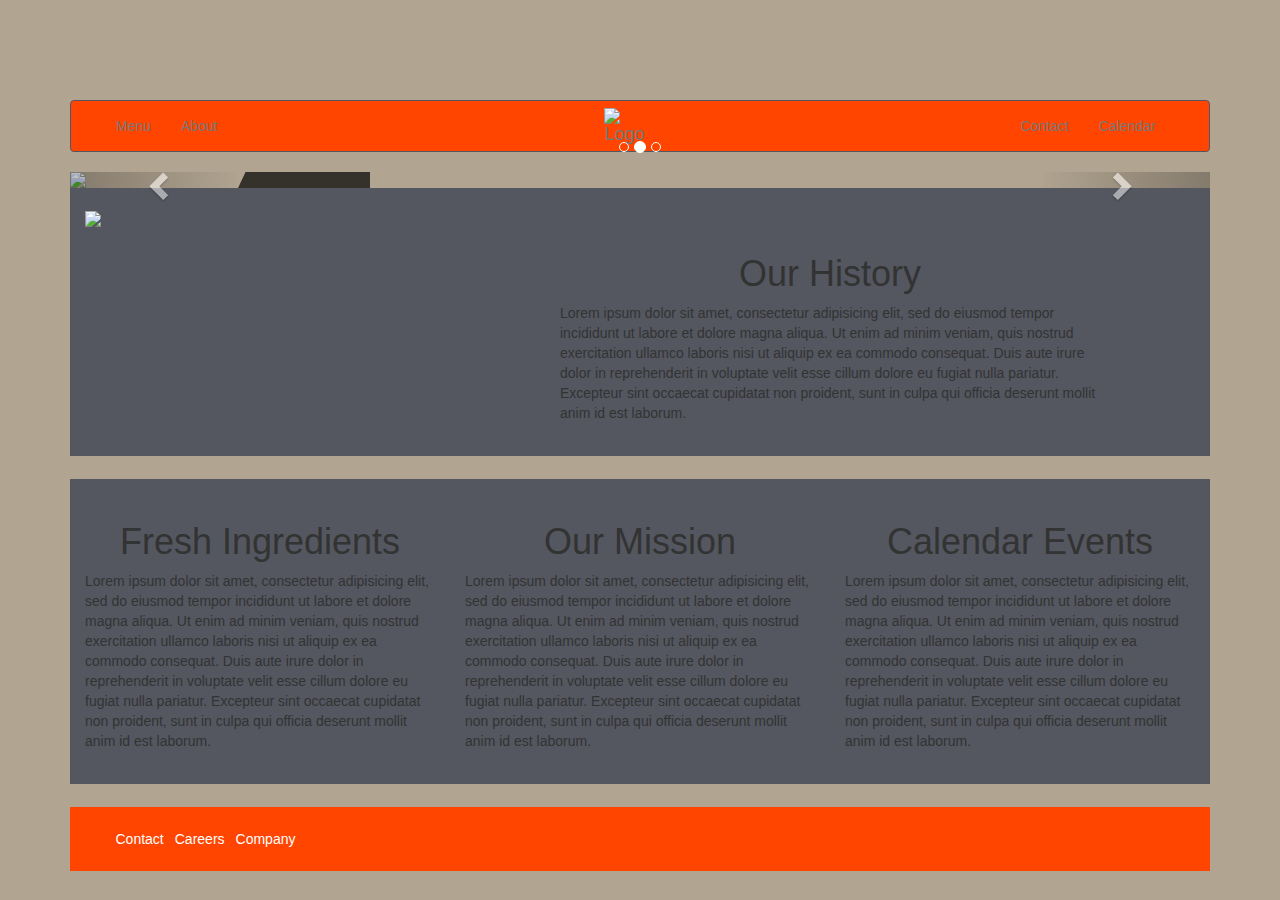
==== index.html @ cf576444 "Add basic carousel" ====
<!DOCTYPE html>
<html lang="en">

<head>
	<title>Free Tail Taco | Mixin Tacos and Tech</title>
	<meta charset="utf-8">
	<link rel="stylesheet" href="css/reset.css" />
	<meta name="viewport" content="width=device-width, initial-scale=1">
	<link rel="stylesheet" href="http://maxcdn.bootstrapcdn.com/bootstrap/3.3.4/css/bootstrap.min.css">
	<script src="https://ajax.googleapis.com/ajax/libs/jquery/1.11.3/jquery.min.js"></script>
	<script src="http://maxcdn.bootstrapcdn.com/bootstrap/3.3.4/js/bootstrap.min.js"></script>
	<link rel="stylesheet" href="css/style.css" />
</head>

<body>


	<div class="container">
		<nav class="navbar navbar-default">
			<div class="container">
				<div class="navbar-header">
					<button type="button" class="navbar-toggle collapsed" data-toggle="collapse" data-target="#navbar9">
          <span class="sr-only">Toggle navigation</span>
          <span class="icon-bar"></span>
          <span class="icon-bar"></span>
          <span class="icon-bar"></span>
        </button>
				</div>

				<div class="brand-centered">
					<a class="navbar-brand" href="#"><img class="img-responsive" src="images/logo.png" alt="Logo"></a>
				</div>

				<div id="navbar9" class="navbar-collapse collapse">
					<ul class="nav navbar-nav navbar-left">
						<li><a href="#">Menu</a></li>
						<li><a href="#">About</a></li>
					</ul>
					<ul class="nav navbar-nav navbar-right">
						<li><a href="#">Contact</a></li>
						<li><a href="#">Calendar</a></li>
					</ul>
				</div>
				<!--/.nav-collapse -->
			</div>
			<!--/.container-fluid -->
		</nav>
  </div>
  <div class="container">
	<div class="row">
		<div class="col-md-12">
			<div class="carousel slide" id="carousel-266848">
				<ol class="carousel-indicators">
					<li data-slide-to="0" data-target="#carousel-266848">
					</li>
					<li data-slide-to="1" data-target="#carousel-266848" class="active">
					</li>
					<li data-slide-to="2" data-target="#carousel-266848">
					</li>
				</ol>
				<div class="carousel-inner">
					<div class="item">
<img src="http://placehold.it/1170x300">
						<div class="carousel-caption">
							<h4>
								First Thumbnail label
							</h4>
							<p>
								Cras justo odio, dapibus ac facilisis in, egestas eget quam. Donec id elit non mi porta gravida at eget metus. Nullam id dolor id nibh ultricies vehicula ut id elit.
							</p>
						</div>
					</div>
					<div class="item active">
<img src="http://placehold.it/1170x500">
						<div class="carousel-caption-override">
							<h4>
								Second Thumbnail label
							</h4>
							<p>
								Cras justo odio, dapibus ac facilisis in, egestas eget quam. Donec id elit non mi porta gravida at eget metus. Nullam id dolor id nibh ultricies vehicula ut id elit.
							</p>


						</div>
					</div>
					<div class="item">
						<img alt="Carousel Bootstrap Third" src="http://lorempixel.com/output/sports-q-c-1600-500-3.jpg" />
						<div class="carousel-caption">
							<h4>


								Third Thumbnail label
							</h4>
							<p>
								Cras justo odio, dapibus ac facilisis in, egestas eget quam. Donec id elit non mi porta gravida at eget metus. Nullam id dolor id nibh ultricies vehicula ut id elit.
							</p>
						</div>
					</div>
				</div> <a class="left carousel-control" href="#carousel-266848" data-slide="prev"><span class="glyphicon glyphicon-chevron-left"></span></a> <a class="right carousel-control" href="#carousel-266848" data-slide="next"><span class="glyphicon glyphicon-chevron-right"></span></a>
			</div>
		</div>
	</div>
</div>





<!--BEGIN BODY OF INDEX PAGE-->
  <div class="container">
    <div class="droneInfo col-md-12">
			<div class="col-md-5">
				<img class="tacocopter img-responsive" src="images/tacocopter.png" />
			</div>
			<div class="history col-md-6">
				<h1>Our History</h1>
				<p>
					Lorem ipsum dolor sit amet, consectetur adipisicing elit, sed do
          eiusmod tempor incididunt ut labore et dolore magna aliqua. Ut enim
          ad minim veniam, quis nostrud exercitation ullamco laboris nisi ut
           aliquip ex ea commodo consequat. Duis aute irure dolor
					in reprehenderit in voluptate velit esse cillum dolore eu fugiat nulla
          pariatur. Excepteur sint occaecat cupidatat non proident, sunt in culpa
          qui officia deserunt mollit anim id est laborum.
				</p>
			</div>
		</div>
  </div>


		<div class="container">
			<div class="rowThree col-md-12">
				<div class="col-md-4">
          <h1>Fresh Ingredients</h1>
          <p>
            Lorem ipsum dolor sit amet, consectetur adipisicing elit, sed do
            eiusmod tempor incididunt ut labore et dolore magna aliqua. Ut enim
            ad minim veniam, quis nostrud exercitation ullamco laboris nisi ut
             aliquip ex ea commodo consequat. Duis aute irure dolor
  					in reprehenderit in voluptate velit esse cillum dolore eu fugiat nulla
            pariatur. Excepteur sint occaecat cupidatat non proident, sunt in culpa
            qui officia deserunt mollit anim id est laborum.
          </p>
				</div>
				<div class="col-md-4">
          <h1>Our Mission</h1>
          <p>
            Lorem ipsum dolor sit amet, consectetur adipisicing elit, sed do
            eiusmod tempor incididunt ut labore et dolore magna aliqua. Ut enim
            ad minim veniam, quis nostrud exercitation ullamco laboris nisi ut
             aliquip ex ea commodo consequat. Duis aute irure dolor
  					in reprehenderit in voluptate velit esse cillum dolore eu fugiat nulla
            pariatur. Excepteur sint occaecat cupidatat non proident, sunt in culpa
            qui officia deserunt mollit anim id est laborum.
          </p>
				</div>
				<div class="col-md-4">
          <h1>Calendar Events</h1>
          <p>
            Lorem ipsum dolor sit amet, consectetur adipisicing elit, sed do
            eiusmod tempor incididunt ut labore et dolore magna aliqua. Ut enim
            ad minim veniam, quis nostrud exercitation ullamco laboris nisi ut
             aliquip ex ea commodo consequat. Duis aute irure dolor
  					in reprehenderit in voluptate velit esse cillum dolore eu fugiat nulla
            pariatur. Excepteur sint occaecat cupidatat non proident, sunt in culpa
            qui officia deserunt mollit anim id est laborum.
          </p>
				</div>
			</div>
		</div>
  <div class="container">
    <footer>
      <ul>
        <a href="#">
          <li>
            Contact
          </li>
        </a>
        <a href="#">
          <li>
            Careers
          </li>
        </a>
        <a href="#">
          <li>
            Company
          </li>
        </a>

      </ul>
    </footer>
  </div>



</body>

</html>
---- css/style.css ----
body{
  background-color: #B1A491;
}
div.container-fluid{
  padding: 0;
}
img.img-responsive{
  max-width: 75%;
  box-shadow: 4px 4px 6px solid #000;
}

a{
  color: #fff;
}
.brand-centered {
  display: flex;
  justify-content: center;
  position: absolute;
  width: 100%;
  left: 0;
  top: 0;
  z-index: 100;
}
.navbar.navbar-default{
  margin-top: 100px;
  background-color: #FF4500;
  border: 1px solid #545760;

}
.brand-centered .navbar-brand {
  display: flex;
  align-items: center;
}

.navbar-toggle {
    z-index: 1;
}

/* CSS Transform Align Navbar Brand Text ... This could also be achieved with table / table-cells */
.navbar-alignit .navbar-header {
	  -webkit-transform-style: preserve-3d;
  -moz-transform-style: preserve-3d;
  transform-style: preserve-3d;
  height: 50px;
}
.navbar-alignit .navbar-brand {
	top: 50%;
	display: block;
	position: relative;
	height: auto;
	transform: translate(0,-50%);
	margin-right: 15px;
  margin-left: 15px;
}
.nav.navbar-nav.navbar-right{
  padding-right: 5%;
}

.navbar-nav > li > .dropdown-menu {
	z-index: 9999;
}

/*CAROUSEL*/
  .carousel-caption-override {position:absolute;
  top:0;
  right:0;
  width:500px;
  height:500px;
  background:url('https://www.hookerandcompany.com/files/ColoredMandala.svg');
  padding:30px;
  z-index:10;
  background-size:700px;padding-left:75px;padding-top:250px}

  .carousel-inner > .item > img:after{
    content:"";
    position:absolute;
    width:300px;
    height:300px;
    top:0;
    left:0;
    z-index:1;
    background-image:
    linear-gradient(-65deg, rgba(0,0,0,.7) 60%, rgba(0,0,0,0) 60.2%);
}
/*BEGIN BODY*/
.droneInfo{
  width: 100%;
  background-color: #545760;
  padding: 2% 0;
  z-index: -1;


}
.history{
  text-align: center;
  margin-top: 2%;

}
.history > p{
  text-align: left;

}
img.tacocopter.img-responsive{
  min-width: 100%;
  min-height: 100%;
}

.rowThree{
  margin-top: 2%;
  width: 100%;
  background-color: #545760;
  padding: 2% 0;
  z-index: -1;
}
.rowThree h1{
  text-align: center;
}
footer{
  margin-top: 2%;
  width: 100%;
  background-color: #FF4500;


}
footer ul{
  list-style-type: none;
  display: flex;
  align-items: center;
}
footer ul a{
  box-sizing: border-box;
  padding: 2% .5%;

}
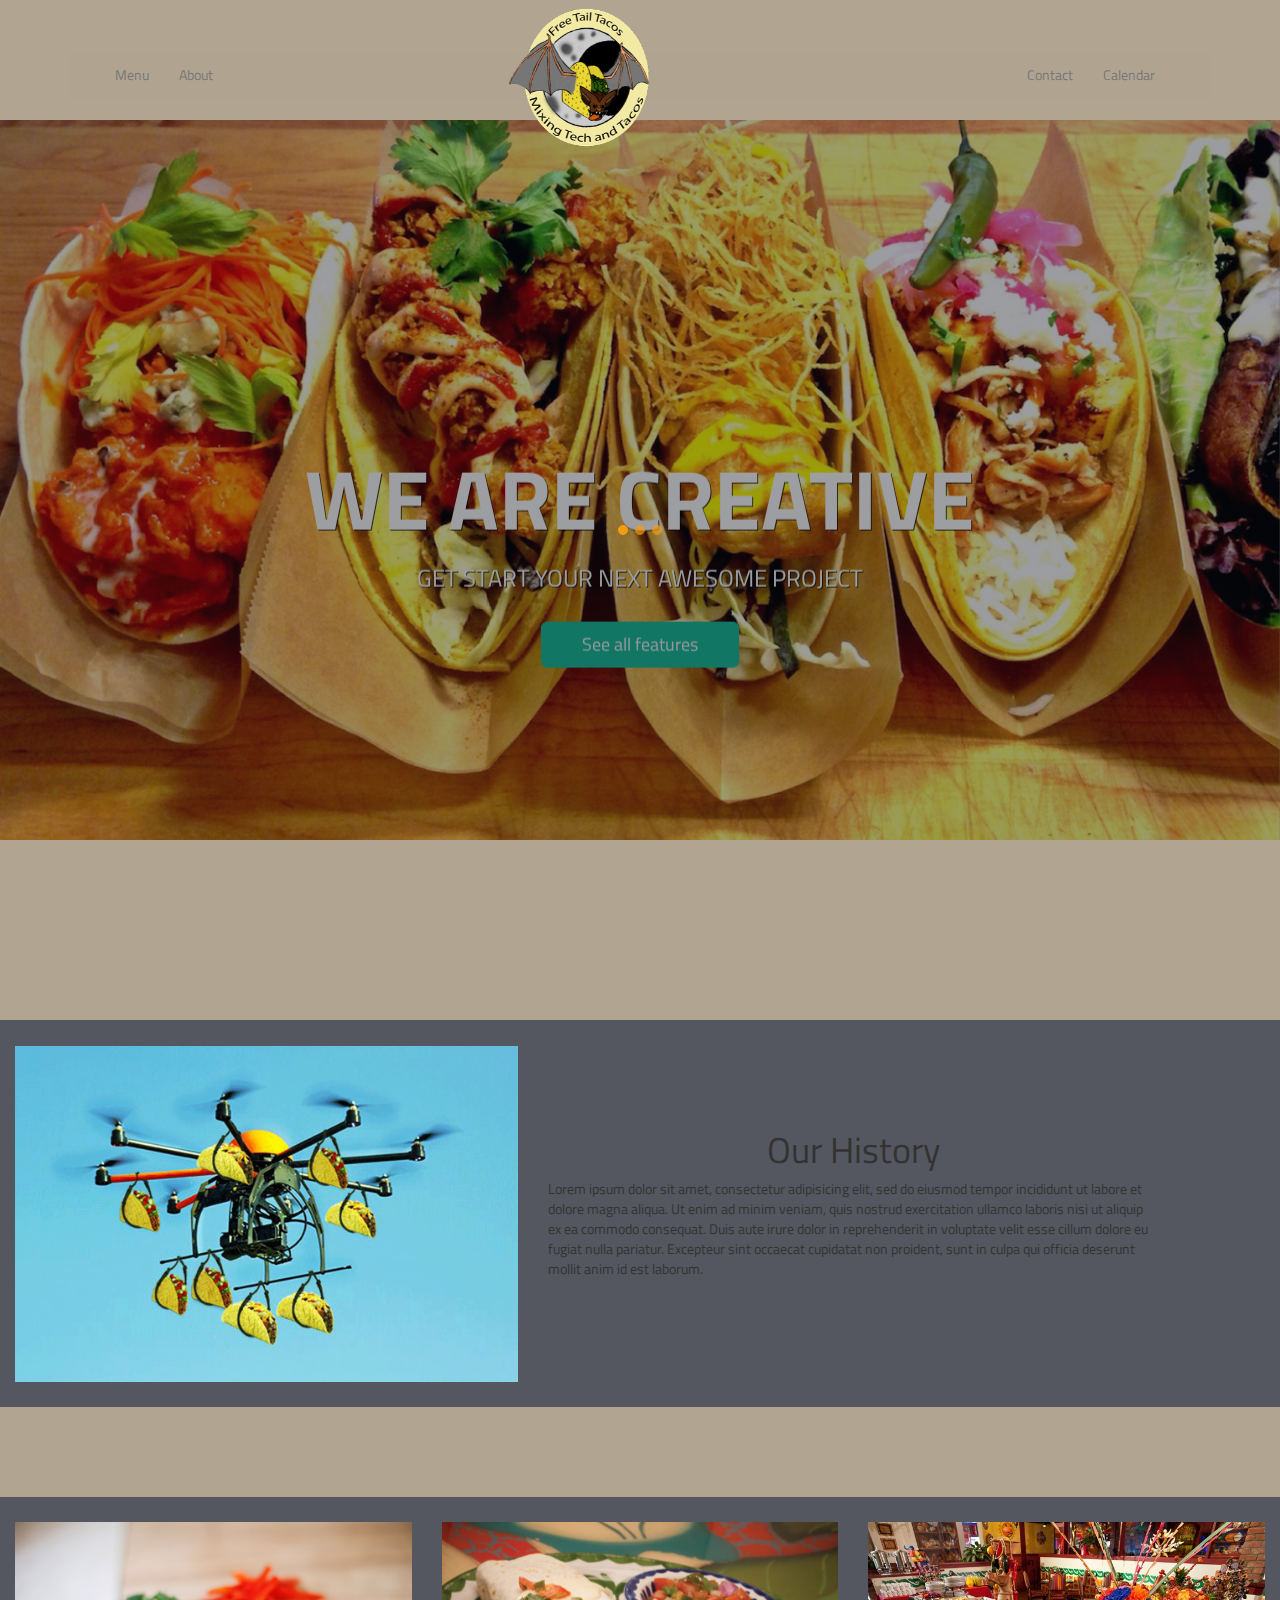
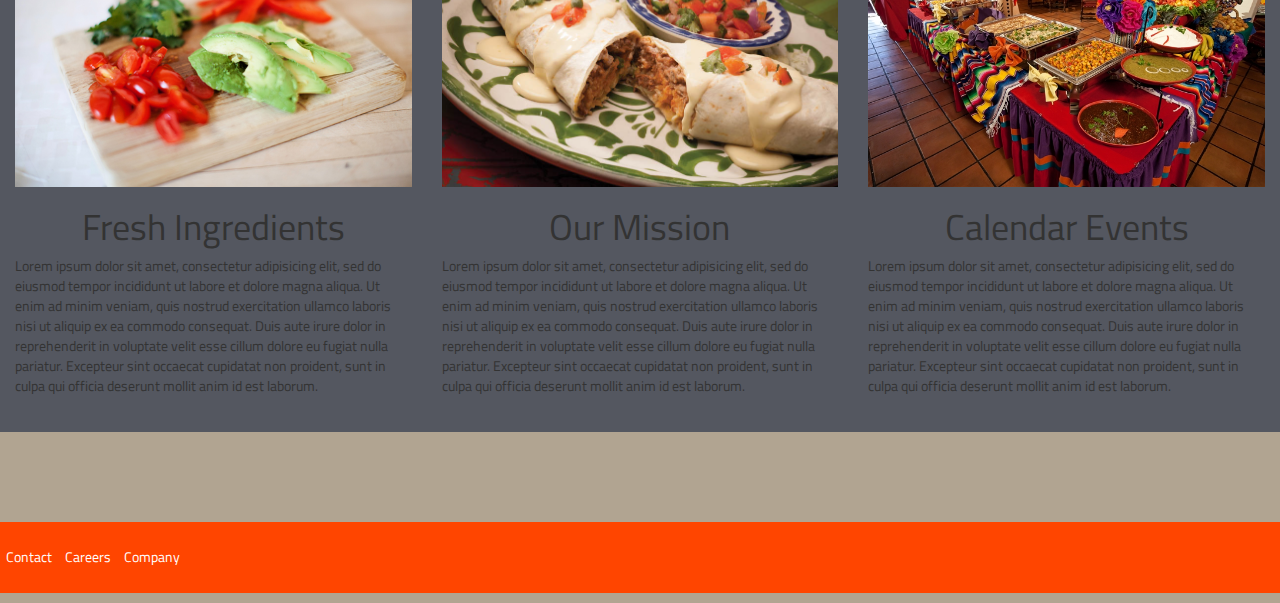
==== commit f74b1225: "Merge 9ab801d199252f81a9f381711a1b50c55bb845e4 into 8957c7c0fa856bc3b9112ecc3c4bc3321361092d" ====
--- a/index.html
+++ b/index.html
@@ -10,12 +10,14 @@
 	<script src="https://ajax.googleapis.com/ajax/libs/jquery/1.11.3/jquery.min.js"></script>
 	<script src="http://maxcdn.bootstrapcdn.com/bootstrap/3.3.4/js/bootstrap.min.js"></script>
 	<link rel="stylesheet" href="css/style.css" />
+  <link href="https://fonts.googleapis.com/css?family=Titillium+Web" rel="stylesheet">
+
 </head>
 
 <body>
+<!-- NAVBAR -->
+	<div class="container">
 
-
-	<div class="container">
 		<nav class="navbar navbar-default">
 			<div class="container">
 				<div class="navbar-header">
@@ -26,10 +28,9 @@
           <span class="icon-bar"></span>
         </button>
 				</div>
-
-				<div class="brand-centered">
-					<a class="navbar-brand" href="#"><img class="img-responsive" src="images/logo.png" alt="Logo"></a>
-				</div>
+        <div class="brand-centered">
+          <a class="navbar-brand" href="#"><img class="logo img-responsive" src="images/logo.png" alt="Logo"></a>
+        </div>
 
 				<div id="navbar9" class="navbar-collapse collapse">
 					<ul class="nav navbar-nav navbar-left">
@@ -46,129 +47,128 @@
 			<!--/.container-fluid -->
 		</nav>
   </div>
-  <div class="container">
-	<div class="row">
-		<div class="col-md-12">
-			<div class="carousel slide" id="carousel-266848">
-				<ol class="carousel-indicators">
-					<li data-slide-to="0" data-target="#carousel-266848">
-					</li>
-					<li data-slide-to="1" data-target="#carousel-266848" class="active">
-					</li>
-					<li data-slide-to="2" data-target="#carousel-266848">
-					</li>
-				</ol>
-				<div class="carousel-inner">
-					<div class="item">
-<img src="http://placehold.it/1170x300">
-						<div class="carousel-caption">
-							<h4>
-								First Thumbnail label
-							</h4>
-							<p>
-								Cras justo odio, dapibus ac facilisis in, egestas eget quam. Donec id elit non mi porta gravida at eget metus. Nullam id dolor id nibh ultricies vehicula ut id elit.
-							</p>
-						</div>
-					</div>
-					<div class="item active">
-<img src="http://placehold.it/1170x500">
-						<div class="carousel-caption-override">
-							<h4>
-								Second Thumbnail label
-							</h4>
-							<p>
-								Cras justo odio, dapibus ac facilisis in, egestas eget quam. Donec id elit non mi porta gravida at eget metus. Nullam id dolor id nibh ultricies vehicula ut id elit.
-							</p>
-
-
-						</div>
-					</div>
-					<div class="item">
-						<img alt="Carousel Bootstrap Third" src="http://lorempixel.com/output/sports-q-c-1600-500-3.jpg" />
-						<div class="carousel-caption">
-							<h4>
-
-
-								Third Thumbnail label
-							</h4>
-							<p>
-								Cras justo odio, dapibus ac facilisis in, egestas eget quam. Donec id elit non mi porta gravida at eget metus. Nullam id dolor id nibh ultricies vehicula ut id elit.
-							</p>
-						</div>
-					</div>
-				</div> <a class="left carousel-control" href="#carousel-266848" data-slide="prev"><span class="glyphicon glyphicon-chevron-left"></span></a> <a class="right carousel-control" href="#carousel-266848" data-slide="next"><span class="glyphicon glyphicon-chevron-right"></span></a>
-			</div>
-		</div>
-	</div>
-</div>
 
 
 
 
 
 <!--BEGIN BODY OF INDEX PAGE-->
-  <div class="container">
-    <div class="droneInfo col-md-12">
-			<div class="col-md-5">
-				<img class="tacocopter img-responsive" src="images/tacocopter.png" />
-			</div>
-			<div class="history col-md-6">
-				<h1>Our History</h1>
-				<p>
-					Lorem ipsum dolor sit amet, consectetur adipisicing elit, sed do
+
+
+  <!--Carousel-->
+  <div class="carousel fade-carousel slide" data-ride="carousel" data-interval="4000" id="bs-carousel">
+  <!-- Overlay -->
+  <div class="overlay"></div>
+
+  <!-- Indicators -->
+  <ol class="carousel-indicators">
+    <li data-target="#bs-carousel" data-slide-to="0" class="active"></li>
+    <li data-target="#bs-carousel" data-slide-to="1"></li>
+    <li data-target="#bs-carousel" data-slide-to="2"></li>
+  </ol>
+
+  <!-- Wrapper for slides -->
+  <div class="carousel-inner">
+    <div class="item slides active">
+      <div class="slide-1"></div>
+      <div class="hero">
+        <hgroup>
+            <h1>We are creative</h1>
+            <h3>Get start your next awesome project</h3>
+        </hgroup>
+        <button class="btn btn-hero btn-lg" role="button">See all features</button>
+      </div>
+    </div>
+    <div class="item slides">
+      <div class="slide-2"></div>
+      <div class="hero">
+        <hgroup>
+            <h1>We are smart</h1>
+            <h3>Get start your next awesome project</h3>
+        </hgroup>
+        <button class="btn btn-hero btn-lg" role="button">See all features</button>
+      </div>
+    </div>
+    <div class="item slides">
+      <div class="slide-3"></div>
+      <div class="hero">
+        <hgroup>
+            <h1>We are amazing</h1>
+            <h3>Get start your next awesome project</h3>
+        </hgroup>
+        <button class="btn btn-hero btn-lg" role="button">See all features</button>
+      </div>
+    </div>
+  </div>
+</div>
+
+<div class="container-fluid">
+  <div class="droneInfo col-md-12">
+    <div class="col-md-5">
+      <img class="tacocopter img-responsive" src="images/tacocopter.png" />
+    </div>
+    <div class="history col-md-6">
+      <h1>Our History</h1>
+      <p>
+        Lorem ipsum dolor sit amet, consectetur adipisicing elit, sed do
+        eiusmod tempor incididunt ut labore et dolore magna aliqua. Ut enim
+        ad minim veniam, quis nostrud exercitation ullamco laboris nisi ut
+         aliquip ex ea commodo consequat. Duis aute irure dolor
+        in reprehenderit in voluptate velit esse cillum dolore eu fugiat nulla
+        pariatur. Excepteur sint occaecat cupidatat non proident, sunt in culpa
+        qui officia deserunt mollit anim id est laborum.
+      </p>
+    </div>
+  </div>
+</div>
+
+
+	<div class="container-fluid">
+		<div class="rowThree col-md-12">
+			<div class="col-md-4">
+        <img class="img-responsive" src="images/fresh.jpg" />
+        <h1>Fresh Ingredients</h1>
+        <p>
+          Lorem ipsum dolor sit amet, consectetur adipisicing elit, sed do
           eiusmod tempor incididunt ut labore et dolore magna aliqua. Ut enim
           ad minim veniam, quis nostrud exercitation ullamco laboris nisi ut
            aliquip ex ea commodo consequat. Duis aute irure dolor
 					in reprehenderit in voluptate velit esse cillum dolore eu fugiat nulla
           pariatur. Excepteur sint occaecat cupidatat non proident, sunt in culpa
           qui officia deserunt mollit anim id est laborum.
-				</p>
+        </p>
+			</div>
+			<div class="col-md-4">
+        <img class="img-responsive" src="images/mission.jpg" />
+
+        <h1>Our Mission</h1>
+        <p>
+          Lorem ipsum dolor sit amet, consectetur adipisicing elit, sed do
+          eiusmod tempor incididunt ut labore et dolore magna aliqua. Ut enim
+          ad minim veniam, quis nostrud exercitation ullamco laboris nisi ut
+           aliquip ex ea commodo consequat. Duis aute irure dolor
+					in reprehenderit in voluptate velit esse cillum dolore eu fugiat nulla
+          pariatur. Excepteur sint occaecat cupidatat non proident, sunt in culpa
+          qui officia deserunt mollit anim id est laborum.
+        </p>
+			</div>
+			<div class="col-md-4">
+        <img class="img-responsive" src="images/events.jpg" />
+
+        <h1>Calendar Events</h1>
+        <p>
+          Lorem ipsum dolor sit amet, consectetur adipisicing elit, sed do
+          eiusmod tempor incididunt ut labore et dolore magna aliqua. Ut enim
+          ad minim veniam, quis nostrud exercitation ullamco laboris nisi ut
+           aliquip ex ea commodo consequat. Duis aute irure dolor
+					in reprehenderit in voluptate velit esse cillum dolore eu fugiat nulla
+          pariatur. Excepteur sint occaecat cupidatat non proident, sunt in culpa
+          qui officia deserunt mollit anim id est laborum.
+        </p>
 			</div>
 		</div>
-  </div>
-
-
-		<div class="container">
-			<div class="rowThree col-md-12">
-				<div class="col-md-4">
-          <h1>Fresh Ingredients</h1>
-          <p>
-            Lorem ipsum dolor sit amet, consectetur adipisicing elit, sed do
-            eiusmod tempor incididunt ut labore et dolore magna aliqua. Ut enim
-            ad minim veniam, quis nostrud exercitation ullamco laboris nisi ut
-             aliquip ex ea commodo consequat. Duis aute irure dolor
-  					in reprehenderit in voluptate velit esse cillum dolore eu fugiat nulla
-            pariatur. Excepteur sint occaecat cupidatat non proident, sunt in culpa
-            qui officia deserunt mollit anim id est laborum.
-          </p>
-				</div>
-				<div class="col-md-4">
-          <h1>Our Mission</h1>
-          <p>
-            Lorem ipsum dolor sit amet, consectetur adipisicing elit, sed do
-            eiusmod tempor incididunt ut labore et dolore magna aliqua. Ut enim
-            ad minim veniam, quis nostrud exercitation ullamco laboris nisi ut
-             aliquip ex ea commodo consequat. Duis aute irure dolor
-  					in reprehenderit in voluptate velit esse cillum dolore eu fugiat nulla
-            pariatur. Excepteur sint occaecat cupidatat non proident, sunt in culpa
-            qui officia deserunt mollit anim id est laborum.
-          </p>
-				</div>
-				<div class="col-md-4">
-          <h1>Calendar Events</h1>
-          <p>
-            Lorem ipsum dolor sit amet, consectetur adipisicing elit, sed do
-            eiusmod tempor incididunt ut labore et dolore magna aliqua. Ut enim
-            ad minim veniam, quis nostrud exercitation ullamco laboris nisi ut
-             aliquip ex ea commodo consequat. Duis aute irure dolor
-  					in reprehenderit in voluptate velit esse cillum dolore eu fugiat nulla
-            pariatur. Excepteur sint occaecat cupidatat non proident, sunt in culpa
-            qui officia deserunt mollit anim id est laborum.
-          </p>
-				</div>
-			</div>
-		</div>
-  <div class="container">
+	</div>
+  <div class="container-fluid">
     <footer>
       <ul>
         <a href="#">
--- a/css/style.css
+++ b/css/style.css
@@ -1,17 +1,24 @@
+/*Global*/
 body{
-  background-color: #B1A491;
+  background-color: rgb(177, 164, 145);
+  font-family: 'Titillium Web', sans-serif;
+
 }
 div.container-fluid{
   padding: 0;
 }
-img.img-responsive{
-  max-width: 75%;
+img{
+  width: 100%;
+}
+img.logo.img-responsive{
+  max-width: 60%;
   box-shadow: 4px 4px 6px solid #000;
-}
-
+  z-index: 9999;
+}
 a{
   color: #fff;
 }
+/*NAVBAR*/
 .brand-centered {
   display: flex;
   justify-content: center;
@@ -19,14 +26,20 @@
   width: 100%;
   left: 0;
   top: 0;
-  z-index: 100;
 }
 .navbar.navbar-default{
-  margin-top: 100px;
-  background-color: #FF4500;
-  border: 1px solid #545760;
-
-}
+  margin-top: 50px;
+  background-color: rgba(177, 164, 145, .01);
+  border: none;
+
+}
+.nav.navbar-nav.navbar-right{
+  padding-right: 10%;
+}
+
+/*.nav.navbar-nav.navbar-left{
+  padding-left: 10%;
+}*/
 .brand-centered .navbar-brand {
   display: flex;
   align-items: center;
@@ -38,7 +51,7 @@
 
 /* CSS Transform Align Navbar Brand Text ... This could also be achieved with table / table-cells */
 .navbar-alignit .navbar-header {
-	  -webkit-transform-style: preserve-3d;
+	-webkit-transform-style: preserve-3d;
   -moz-transform-style: preserve-3d;
   transform-style: preserve-3d;
   height: 50px;
@@ -61,27 +74,113 @@
 }
 
 /*CAROUSEL*/
-  .carousel-caption-override {position:absolute;
-  top:0;
-  right:0;
-  width:500px;
-  height:500px;
-  background:url('https://www.hookerandcompany.com/files/ColoredMandala.svg');
-  padding:30px;
-  z-index:10;
-  background-size:700px;padding-left:75px;padding-top:250px}
-
-  .carousel-inner > .item > img:after{
-    content:"";
-    position:absolute;
-    width:300px;
-    height:300px;
-    top:0;
-    left:0;
-    z-index:1;
-    background-image:
-    linear-gradient(-65deg, rgba(0,0,0,.7) 60%, rgba(0,0,0,0) 60.2%);
-}
+
+
+/*Fade*/
+.fade-carousel {
+    position: relative;
+    height: 100vh;
+}
+.fade-carousel .carousel-inner .item {
+    height: 100vh;
+}
+.fade-carousel .carousel-indicators > li {
+    margin: 0 2px;
+    background-color: #f39c12;
+    border-color: #f39c12;
+    opacity: .7;
+}
+.fade-carousel .carousel-indicators > li.active {
+  width: 10px;
+  height: 10px;
+  opacity: 1;
+}
+
+/*hero headers*/
+.hero {
+    position: absolute;
+    top: 50%;
+    left: 50%;
+    z-index: 3;
+    color: #fff;
+    text-align: center;
+    text-transform: uppercase;
+    text-shadow: 1px 1px 0 rgba(0,0,0,.75);
+      -webkit-transform: translate3d(-50%,-50%,0);
+         -moz-transform: translate3d(-50%,-50%,0);
+          -ms-transform: translate3d(-50%,-50%,0);
+           -o-transform: translate3d(-50%,-50%,0);
+              transform: translate3d(-50%,-50%,0);
+}
+.hero h1 {
+    font-size: 6em;
+    font-weight: bold;
+    margin: 0;
+    padding: 0;
+}
+
+.fade-carousel .carousel-inner .item .hero {
+    opacity: 0;
+    -webkit-transition: 2s all ease-in-out .1s;
+
+}
+.fade-carousel .carousel-inner .item.active .hero {
+    opacity: 1;
+    -webkit-transition: 2s all ease-in-out .1s;
+
+}
+
+/*Overlay*/
+.overlay {
+    position: absolute;
+    width: 100%;
+    height: 80%;
+    z-index: 2;
+    background-color: #080d15;
+    opacity: .4;
+}
+ol.carousel-indicators{
+  position: absolute;
+  top: 400px;
+
+}
+
+/*Custom Buttons*/
+.btn.btn-lg {padding: 10px 40px;}
+.btn.btn-hero,
+.btn.btn-hero:hover,
+.btn.btn-hero:focus {
+    color: #f5f5f5;
+    background-color: #1abc9c;
+    border-color: #1abc9c;
+    outline: none;
+    margin: 20px auto;
+}
+
+/*Slides*/
+.fade-carousel .slides .slide-1,
+.fade-carousel .slides .slide-2,
+.fade-carousel .slides .slide-3 {
+  height: 80vh;
+  width: 100%;
+  background-size: cover;
+}
+.fade-carousel .slides .slide-1 {
+  background-image: url(../images/bannerOne.png);
+}
+.fade-carousel .slides .slide-2 {
+  background-image: url(../images/bannerTwo.png);
+}
+.fade-carousel .slides .slide-3 {
+  background-image: url(../images/bannerThree.png);
+}
+
+
+
+
+
+
+
 /*BEGIN BODY*/
 .droneInfo{
   width: 100%;
@@ -93,7 +192,7 @@
 }
 .history{
   text-align: center;
-  margin-top: 2%;
+  margin-top: 5%;
 
 }
 .history > p{
@@ -106,7 +205,7 @@
 }
 
 .rowThree{
-  margin-top: 2%;
+  margin-top: 7%;
   width: 100%;
   background-color: #545760;
   padding: 2% 0;
@@ -115,8 +214,11 @@
 .rowThree h1{
   text-align: center;
 }
+
+
+/*FOOTER*/
 footer{
-  margin-top: 2%;
+  margin-top: 7%;
   width: 100%;
   background-color: #FF4500;
 
@@ -132,3 +234,12 @@
   padding: 2% .5%;
 
 }
+/********************************/
+/*          Media Queries       */
+/********************************/
+@media screen and (min-width: 980px){
+    .hero { width: 980px; }
+}
+@media screen and (max-width: 640px){
+    .hero h1 { font-size: 4em; }
+}
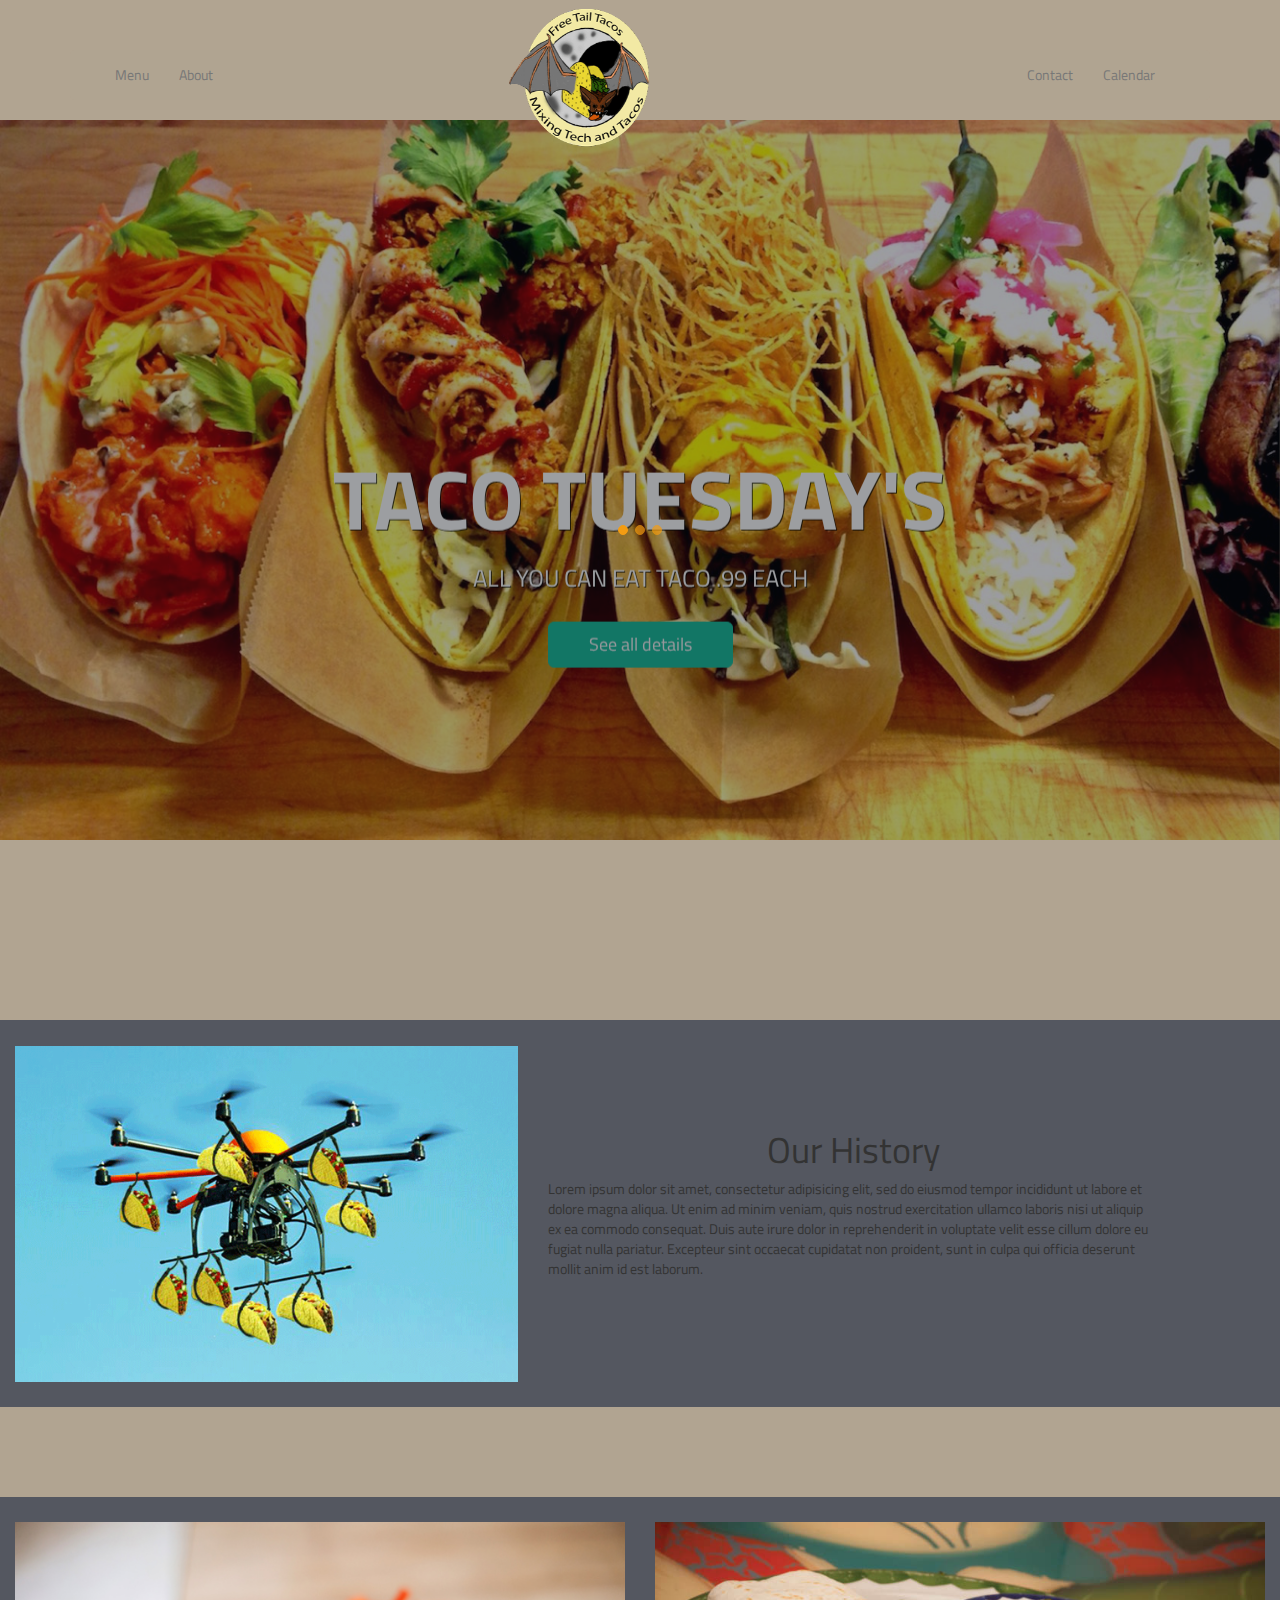
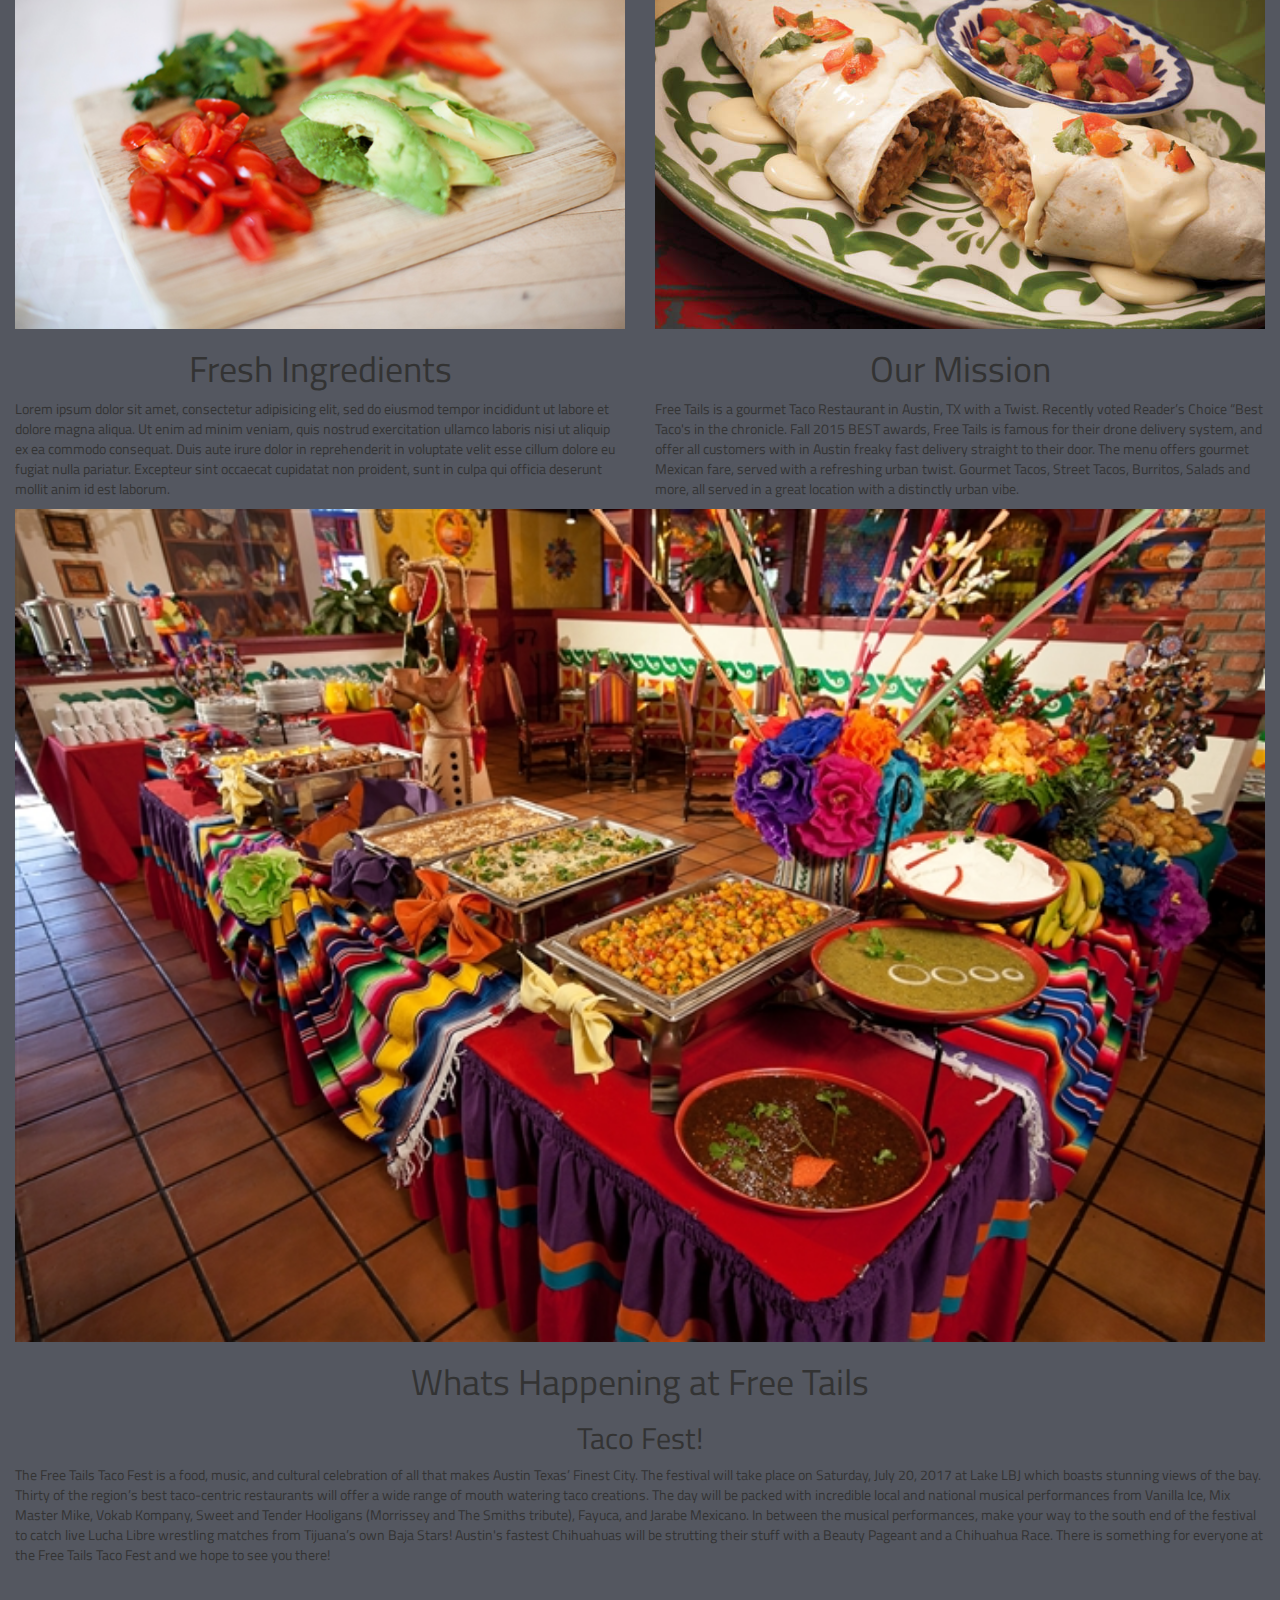
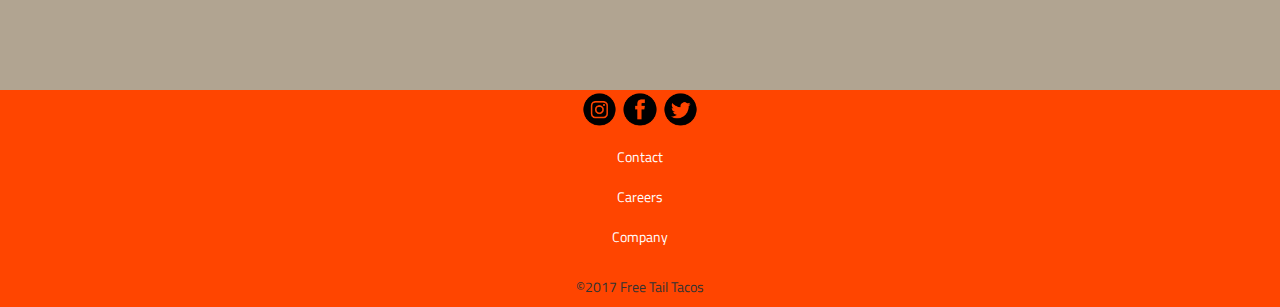
==== commit d4b38214: "Add links to social media links" ====
--- a/index.html
+++ b/index.html
@@ -71,22 +71,22 @@
   <div class="carousel-inner">
     <div class="item slides active">
       <div class="slide-1"></div>
-      <div class="hero">
+       <div class="hero">
         <hgroup>
-            <h1>We are creative</h1>
-            <h3>Get start your next awesome project</h3>
+            <h1>Taco Tuesday's</h1>
+            <h3>All you can eat taco .99 each</h3>
         </hgroup>
-        <button class="btn btn-hero btn-lg" role="button">See all features</button>
+        <button class="btn btn-hero btn-lg" role="button">See all details</button>
       </div>
     </div>
     <div class="item slides">
       <div class="slide-2"></div>
       <div class="hero">
         <hgroup>
-            <h1>We are smart</h1>
-            <h3>Get start your next awesome project</h3>
+            <h1>Taco Fest!</h1>
+            <h3>Bands, Contest and of Course Tacos!</h3>
         </hgroup>
-        <button class="btn btn-hero btn-lg" role="button">See all features</button>
+        <button class="btn btn-hero btn-lg" role="button">See all details</button>
       </div>
     </div>
     <div class="item slides">
@@ -125,7 +125,7 @@
 
 	<div class="container-fluid">
 		<div class="rowThree col-md-12">
-			<div class="col-md-4">
+			<div class="col-md-6">
         <img class="img-responsive" src="images/fresh.jpg" />
         <h1>Fresh Ingredients</h1>
         <p>
@@ -138,58 +138,77 @@
           qui officia deserunt mollit anim id est laborum.
         </p>
 			</div>
-			<div class="col-md-4">
+			<div class="col-md-6">
         <img class="img-responsive" src="images/mission.jpg" />
 
         <h1>Our Mission</h1>
         <p>
-          Lorem ipsum dolor sit amet, consectetur adipisicing elit, sed do
-          eiusmod tempor incididunt ut labore et dolore magna aliqua. Ut enim
-          ad minim veniam, quis nostrud exercitation ullamco laboris nisi ut
-           aliquip ex ea commodo consequat. Duis aute irure dolor
-					in reprehenderit in voluptate velit esse cillum dolore eu fugiat nulla
-          pariatur. Excepteur sint occaecat cupidatat non proident, sunt in culpa
-          qui officia deserunt mollit anim id est laborum.
+        Free Tails is a gourmet Taco Restaurant in Austin, TX with a Twist.
+        Recently voted Reader’s Choice “Best Taco's in the chronicle.
+        Fall 2015 BEST awards, Free Tails is famous for their drone delivery system, and offer
+        all customers with in Austin freaky fast delivery straight to their door.
+        The menu offers gourmet Mexican fare, served with a refreshing urban twist.
+        Gourmet Tacos, Street Tacos, Burritos, Salads and more, all served in
+        a great location with a distinctly urban vibe.
         </p>
 			</div>
-			<div class="col-md-4">
+			<div class="col-md-12">
         <img class="img-responsive" src="images/events.jpg" />
 
-        <h1>Calendar Events</h1>
+        <h1>Whats Happening at Free Tails</h1>
+        <h2>Taco Fest!</h2>
         <p>
-          Lorem ipsum dolor sit amet, consectetur adipisicing elit, sed do
-          eiusmod tempor incididunt ut labore et dolore magna aliqua. Ut enim
-          ad minim veniam, quis nostrud exercitation ullamco laboris nisi ut
-           aliquip ex ea commodo consequat. Duis aute irure dolor
-					in reprehenderit in voluptate velit esse cillum dolore eu fugiat nulla
-          pariatur. Excepteur sint occaecat cupidatat non proident, sunt in culpa
-          qui officia deserunt mollit anim id est laborum.
+          The Free Tails Taco Fest is a food, music, and cultural celebration of
+          all that makes Austin Texas’ Finest City. The festival will take
+          place on Saturday, July 20, 2017 at Lake LBJ which boasts stunning views of the bay.
+          Thirty of the region’s best taco-centric restaurants will offer a wide
+          range of mouth watering taco creations.
+          The day will be packed with incredible local and national musical
+          performances from Vanilla Ice, Mix Master Mike, Vokab Kompany, Sweet and Tender
+          Hooligans (Morrissey and The Smiths tribute), Fayuca, and Jarabe Mexicano.
+          In between the musical performances, make your way to the south end of the
+          festival to catch live Lucha Libre wrestling matches from Tijuana’s own Baja Stars!
+          Austin's fastest Chihuahuas will be strutting their stuff with a Beauty Pageant
+          and a Chihuahua Race.
+          There is something for everyone at the Free Tails Taco Fest and we
+          hope to see you there!
         </p>
 			</div>
 		</div>
 	</div>
   <div class="container-fluid">
-    <footer>
+      <div class="footer col-xs-12">
+        <a href="#"><img class="social img-responsive" src="images/instagram.png" /></a>
+        <a href="#"><img class="social img-responsive" src="images/facebook.png" /></a>
+        <a href="#"><img class="social img-responsive" src="images/twitter.png" /></a>
+
       <ul>
-        <a href="#">
-          <li>
-            Contact
-          </li>
-        </a>
-        <a href="#">
-          <li>
-            Careers
-          </li>
-        </a>
-        <a href="#">
-          <li>
-            Company
-          </li>
-        </a>
-
-      </ul>
-    </footer>
-  </div>
+          <a href="#">
+              <li>
+                Contact
+              </li>
+            </a>
+            <a href="#">
+              <li>
+                Careers
+              </li>
+            </a>
+            <a href="#">
+              <li>
+                Company
+              </li>
+            </a>
+          </ul>
+        </div>
+        <div class="footer col-xs-12">
+          <p>
+            &copy;2017 Free Tail Tacos
+          </p>
+
+        </div>
+
+    </div>
+
 
 
 
--- a/css/style.css
+++ b/css/style.css
@@ -1,245 +1,293 @@
 /*Global*/
-body{
-  background-color: rgb(177, 164, 145);
-  font-family: 'Titillium Web', sans-serif;
-
-}
-div.container-fluid{
-  padding: 0;
-}
-img{
-  width: 100%;
-}
-img.logo.img-responsive{
-  max-width: 60%;
-  box-shadow: 4px 4px 6px solid #000;
-  z-index: 9999;
-}
-a{
-  color: #fff;
-}
+
+body {
+	background-color: rgb(177, 164, 145);
+	font-family: 'Titillium Web', sans-serif;
+}
+
+div.container-fluid {
+	padding: 0;
+}
+
+img {
+	width: 100%;
+}
+
+img.logo.img-responsive {
+	max-width: 60%;
+	box-shadow: 4px 4px 6px solid #000;
+	z-index: 9999;
+}
+
+a {
+	color: #fff;
+}
+
+
 /*NAVBAR*/
+
 .brand-centered {
-  display: flex;
-  justify-content: center;
-  position: absolute;
-  width: 100%;
-  left: 0;
-  top: 0;
-}
-.navbar.navbar-default{
-  margin-top: 50px;
-  background-color: rgba(177, 164, 145, .01);
-  border: none;
-
-}
-.nav.navbar-nav.navbar-right{
-  padding-right: 10%;
-}
+	display: flex;
+	justify-content: center;
+	position: absolute;
+	width: 100%;
+	left: 0;
+	top: 0;
+}
+
+.navbar.navbar-default {
+	margin-top: 50px;
+	background-color: rgba(177, 164, 145, .01);
+	border: none;
+}
+
+.nav.navbar-nav.navbar-right {
+	padding-right: 10%;
+}
+
 
 /*.nav.navbar-nav.navbar-left{
   padding-left: 10%;
 }*/
+
 .brand-centered .navbar-brand {
-  display: flex;
-  align-items: center;
+	display: flex;
+	align-items: center;
 }
 
 .navbar-toggle {
-    z-index: 1;
-}
+	z-index: 1;
+}
+
 
 /* CSS Transform Align Navbar Brand Text ... This could also be achieved with table / table-cells */
+
 .navbar-alignit .navbar-header {
 	-webkit-transform-style: preserve-3d;
-  -moz-transform-style: preserve-3d;
-  transform-style: preserve-3d;
-  height: 50px;
-}
+	-moz-transform-style: preserve-3d;
+	transform-style: preserve-3d;
+	height: 50px;
+}
+
 .navbar-alignit .navbar-brand {
 	top: 50%;
 	display: block;
 	position: relative;
 	height: auto;
-	transform: translate(0,-50%);
+	transform: translate(0, -50%);
 	margin-right: 15px;
-  margin-left: 15px;
-}
-.nav.navbar-nav.navbar-right{
-  padding-right: 5%;
-}
-
-.navbar-nav > li > .dropdown-menu {
+	margin-left: 15px;
+}
+
+.nav.navbar-nav.navbar-right {
+	padding-right: 5%;
+}
+
+.navbar-nav>li>.dropdown-menu {
 	z-index: 9999;
 }
 
+
 /*CAROUSEL*/
 
 
 /*Fade*/
+
 .fade-carousel {
-    position: relative;
-    height: 100vh;
-}
+	position: relative;
+	height: 100vh;
+}
+
 .fade-carousel .carousel-inner .item {
-    height: 100vh;
-}
-.fade-carousel .carousel-indicators > li {
-    margin: 0 2px;
-    background-color: #f39c12;
-    border-color: #f39c12;
-    opacity: .7;
-}
-.fade-carousel .carousel-indicators > li.active {
-  width: 10px;
-  height: 10px;
-  opacity: 1;
-}
+	height: 100vh;
+}
+
+.fade-carousel .carousel-indicators>li {
+	margin: 0 2px;
+	background-color: #f39c12;
+	border-color: #f39c12;
+	opacity: .7;
+}
+
+.fade-carousel .carousel-indicators>li.active {
+	width: 10px;
+	height: 10px;
+	opacity: 1;
+}
+
 
 /*hero headers*/
+
 .hero {
-    position: absolute;
-    top: 50%;
-    left: 50%;
-    z-index: 3;
-    color: #fff;
-    text-align: center;
-    text-transform: uppercase;
-    text-shadow: 1px 1px 0 rgba(0,0,0,.75);
-      -webkit-transform: translate3d(-50%,-50%,0);
-         -moz-transform: translate3d(-50%,-50%,0);
-          -ms-transform: translate3d(-50%,-50%,0);
-           -o-transform: translate3d(-50%,-50%,0);
-              transform: translate3d(-50%,-50%,0);
-}
+	position: absolute;
+	top: 50%;
+	left: 50%;
+	z-index: 3;
+	color: #fff;
+	text-align: center;
+	text-transform: uppercase;
+	text-shadow: 1px 1px 0 rgba(0, 0, 0, .75);
+	-webkit-transform: translate3d(-50%, -50%, 0);
+	-moz-transform: translate3d(-50%, -50%, 0);
+	-ms-transform: translate3d(-50%, -50%, 0);
+	-o-transform: translate3d(-50%, -50%, 0);
+	transform: translate3d(-50%, -50%, 0);
+}
+
 .hero h1 {
-    font-size: 6em;
-    font-weight: bold;
-    margin: 0;
-    padding: 0;
+	font-size: 6em;
+	font-weight: bold;
+	margin: 0;
+	padding: 0;
 }
 
 .fade-carousel .carousel-inner .item .hero {
-    opacity: 0;
-    -webkit-transition: 2s all ease-in-out .1s;
-
-}
+	opacity: 0;
+	-webkit-transition: 2s all ease-in-out .1s;
+}
+
 .fade-carousel .carousel-inner .item.active .hero {
-    opacity: 1;
-    -webkit-transition: 2s all ease-in-out .1s;
-
-}
+	opacity: 1;
+	-webkit-transition: 2s all ease-in-out .1s;
+}
+
 
 /*Overlay*/
+
 .overlay {
-    position: absolute;
-    width: 100%;
-    height: 80%;
-    z-index: 2;
-    background-color: #080d15;
-    opacity: .4;
-}
-ol.carousel-indicators{
-  position: absolute;
-  top: 400px;
-
-}
+	position: absolute;
+	width: 100%;
+	height: 80%;
+	z-index: 2;
+	background-color: #080d15;
+	opacity: .4;
+}
+
+ol.carousel-indicators {
+	position: absolute;
+	top: 400px;
+}
+
 
 /*Custom Buttons*/
-.btn.btn-lg {padding: 10px 40px;}
-.btn.btn-hero,
-.btn.btn-hero:hover,
-.btn.btn-hero:focus {
-    color: #f5f5f5;
-    background-color: #1abc9c;
-    border-color: #1abc9c;
-    outline: none;
-    margin: 20px auto;
-}
+
+.btn.btn-lg {
+	padding: 10px 40px;
+}
+
+.btn.btn-hero, .btn.btn-hero:hover, .btn.btn-hero:focus {
+	color: #f5f5f5;
+	background-color: #1abc9c;
+	border-color: #1abc9c;
+	outline: none;
+	margin: 20px auto;
+}
+
 
 /*Slides*/
-.fade-carousel .slides .slide-1,
-.fade-carousel .slides .slide-2,
+
+.fade-carousel .slides .slide-1, .fade-carousel .slides .slide-2, .fade-carousel .slides .slide-3 {
+	height: 80vh;
+	width: 100%;
+	background-size: cover;
+}
+
+.fade-carousel .slides .slide-1 {
+	background-image: url(../images/bannerOne.png);
+}
+
+.fade-carousel .slides .slide-2 {
+	background-image: url(../images/bannerTwo.png);
+}
+
 .fade-carousel .slides .slide-3 {
-  height: 80vh;
+	background-image: url(../images/bannerThree.png);
+}
+
+
+/*BEGIN BODY*/
+
+.droneInfo {
+	width: 100%;
+	background-color: #545760;
+	padding: 2% 0;
+	z-index: -1;
+}
+
+.history {
+	text-align: center;
+	margin-top: 5%;
+}
+
+.history>p {
+	text-align: left;
+}
+
+img.tacocopter.img-responsive {
+	min-width: 100%;
+	min-height: 100%;
+}
+
+.rowThree {
+	margin-top: 7%;
+  margin-bottom: 7%;
+	width: 100%;
+	background-color: #545760;
+	padding: 2% 0;
+	z-index: -1;
+}
+
+.rowThree h1 {
+	text-align: center;
+}
+
+.rowThree h2 {
+	text-align: center;
+}
+
+
+/*FOOTER*/
+
+.footer {
   width: 100%;
-  background-size: cover;
-}
-.fade-carousel .slides .slide-1 {
-  background-image: url(../images/bannerOne.png);
-}
-.fade-carousel .slides .slide-2 {
-  background-image: url(../images/bannerTwo.png);
-}
-.fade-carousel .slides .slide-3 {
-  background-image: url(../images/bannerThree.png);
-}
-
-
-
-
-
-
-
-/*BEGIN BODY*/
-.droneInfo{
-  width: 100%;
-  background-color: #545760;
-  padding: 2% 0;
-  z-index: -1;
-
-
-}
-.history{
+	background-color: #FF4500;
+  display: inline;
   text-align: center;
-  margin-top: 5%;
-
-}
-.history > p{
-  text-align: left;
-
-}
-img.tacocopter.img-responsive{
-  min-width: 100%;
-  min-height: 100%;
-}
-
-.rowThree{
-  margin-top: 7%;
-  width: 100%;
-  background-color: #545760;
-  padding: 2% 0;
-  z-index: -1;
-}
-.rowThree h1{
+}
+
+.footer ul {
+	list-style-type: none;
+}
+
+.footer ul a {
+	box-sizing: border-box;
+	padding: 2% .5%;
+}
+
+img.social.img-responsive{
+  width: 3%;
+  display: inline;
   text-align: center;
 }
 
 
-/*FOOTER*/
-footer{
-  margin-top: 7%;
-  width: 100%;
-  background-color: #FF4500;
-
-
-}
-footer ul{
-  list-style-type: none;
-  display: flex;
-  align-items: center;
-}
-footer ul a{
-  box-sizing: border-box;
-  padding: 2% .5%;
-
-}
+
 /********************************/
+
+
 /*          Media Queries       */
+
+
 /********************************/
-@media screen and (min-width: 980px){
-    .hero { width: 980px; }
-}
-@media screen and (max-width: 640px){
-    .hero h1 { font-size: 4em; }
-}
+
+@media screen and (min-width: 980px) {
+	.hero {
+		width: 980px;
+	}
+}
+
+@media screen and (max-width: 640px) {
+	.hero h1 {
+		font-size: 4em;
+	}
+}
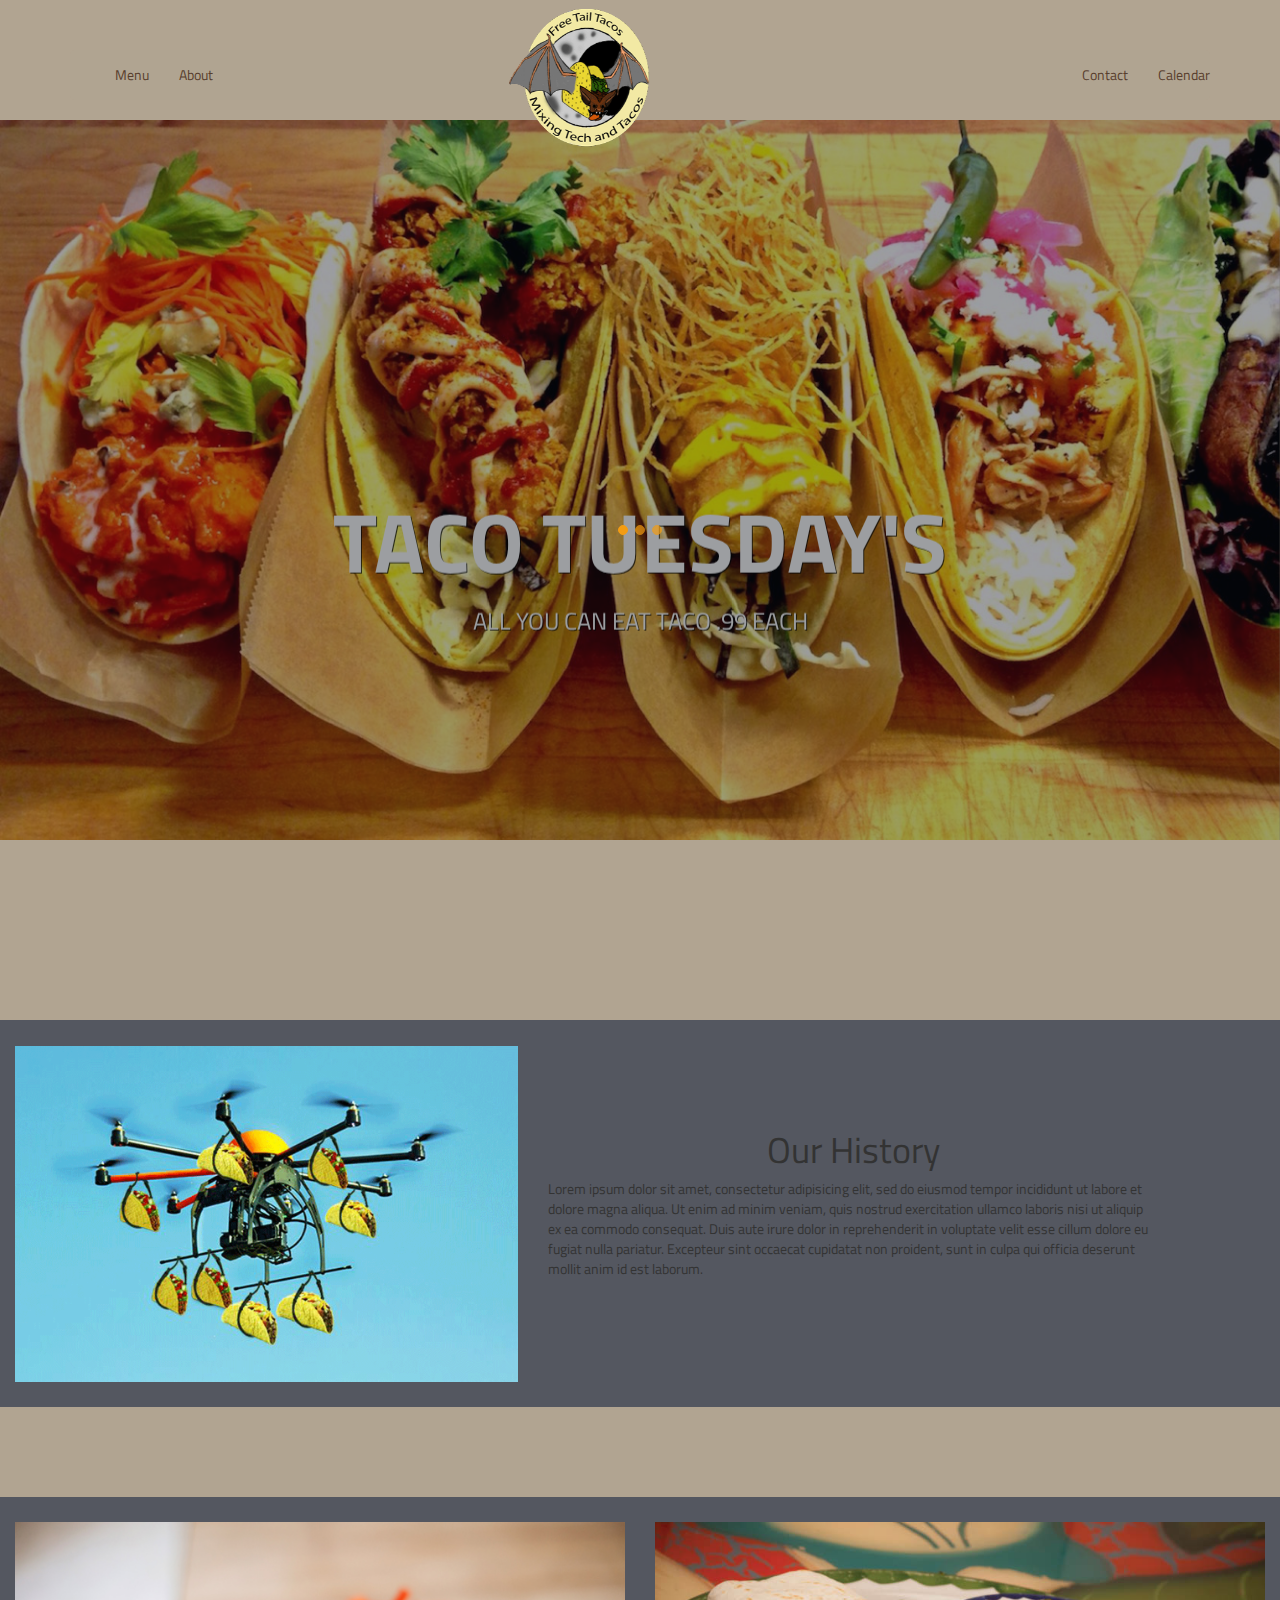
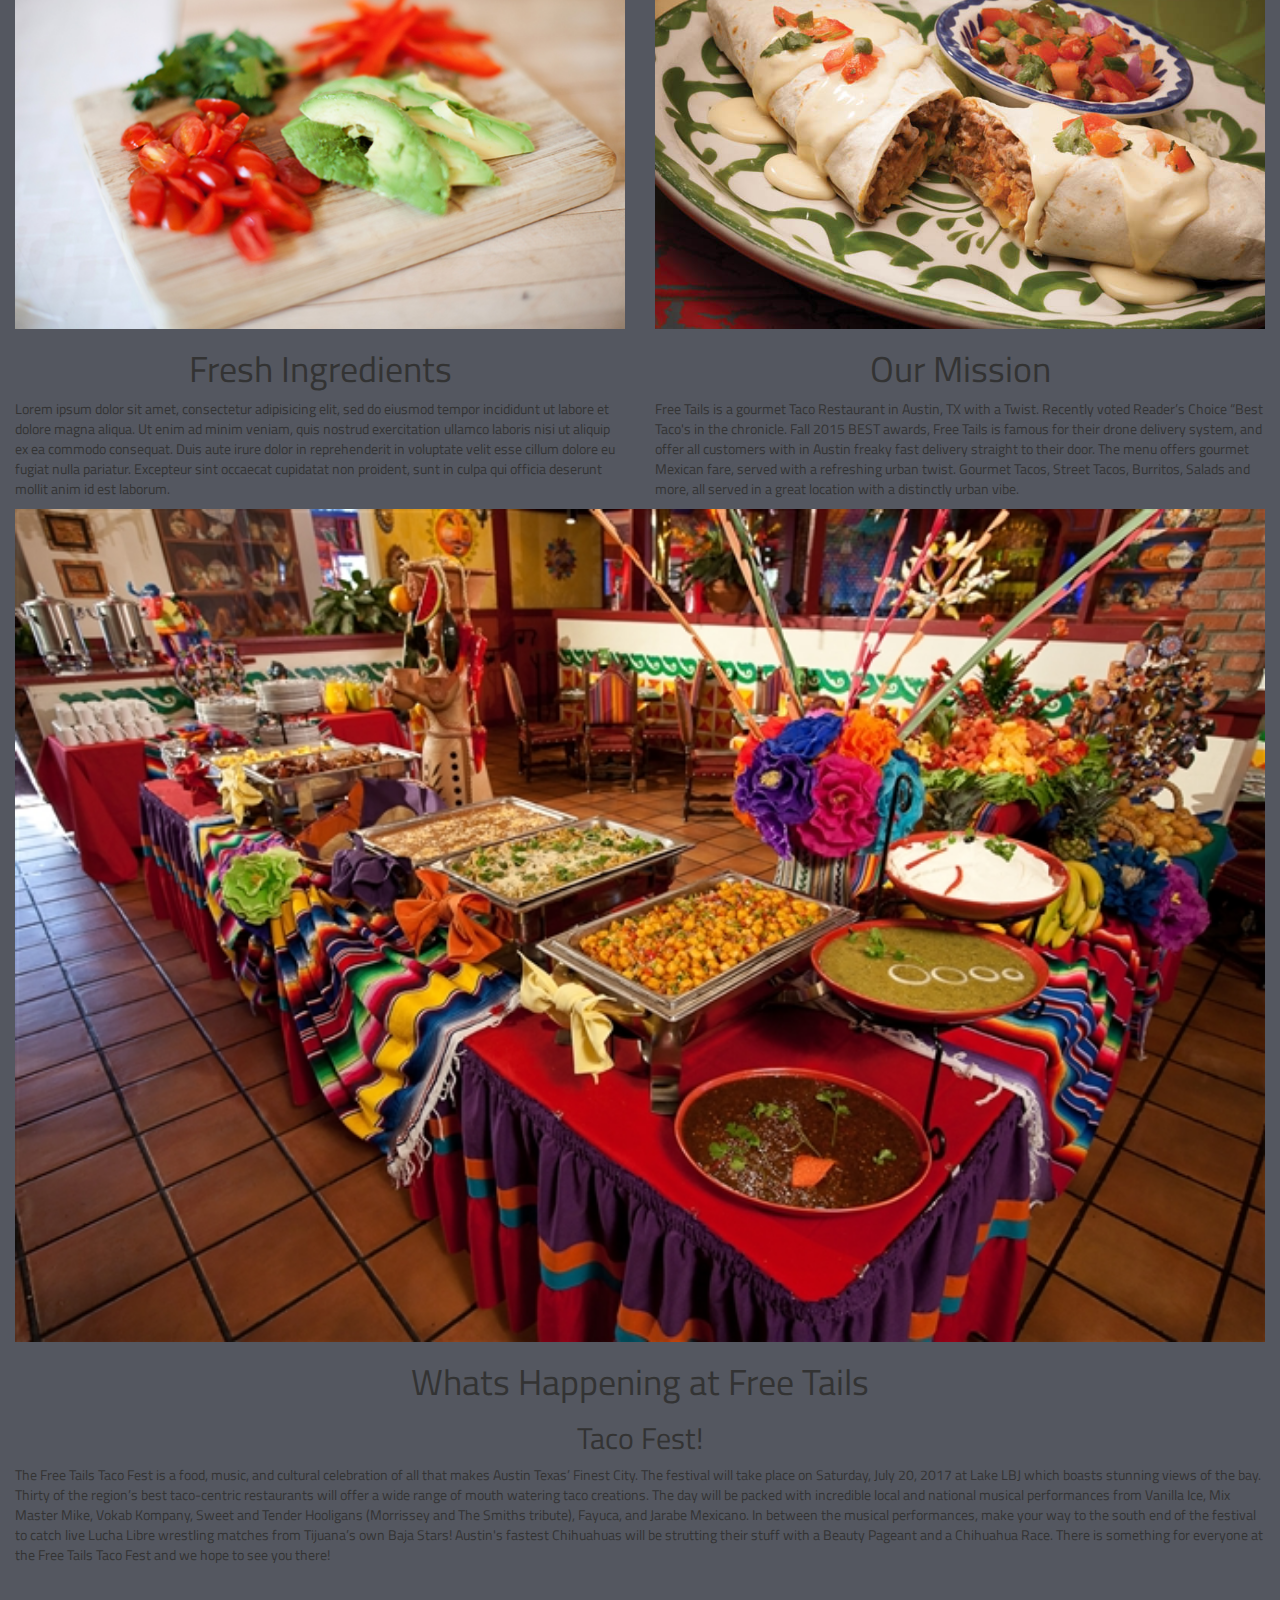
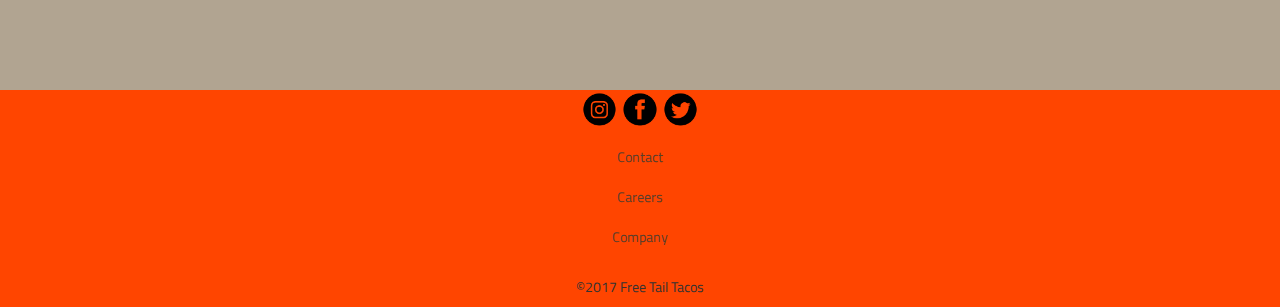
==== commit e0fd4319: "Second to last commit.  Tweak responsiveness and change psuedo elements" ====
--- a/index.html
+++ b/index.html
@@ -76,7 +76,6 @@
             <h1>Taco Tuesday's</h1>
             <h3>All you can eat taco .99 each</h3>
         </hgroup>
-        <button class="btn btn-hero btn-lg" role="button">See all details</button>
       </div>
     </div>
     <div class="item slides">
@@ -86,17 +85,15 @@
             <h1>Taco Fest!</h1>
             <h3>Bands, Contest and of Course Tacos!</h3>
         </hgroup>
-        <button class="btn btn-hero btn-lg" role="button">See all details</button>
       </div>
     </div>
     <div class="item slides">
       <div class="slide-3"></div>
       <div class="hero">
         <hgroup>
-            <h1>We are amazing</h1>
-            <h3>Get start your next awesome project</h3>
+            <h1>We are Austin!</h1>
+            <h3>Locally owned and ran!</h3>
         </hgroup>
-        <button class="btn btn-hero btn-lg" role="button">See all features</button>
       </div>
     </div>
   </div>
--- a/css/style.css
+++ b/css/style.css
@@ -20,7 +20,24 @@
 }
 
 a {
-	color: #fff;
+	color: #583E2D;
+
+}
+a:hover{
+  color: black;
+  text-decoration: none;
+}
+a:link {
+  color: #583E2D;
+}
+a:visited{
+  color: #583E2D;
+}
+.navbar-default .navbar-nav>li>a{
+  color: #583E2D;
+}
+.navbar-default .navbar-nav>li>a:focus, .navbar-default .navbar-nav>li>a:hover{
+  color: black;
 }
 
 
@@ -41,14 +58,13 @@
 	border: none;
 }
 
-.nav.navbar-nav.navbar-right {
-	padding-right: 10%;
-}
-
-
-/*.nav.navbar-nav.navbar-left{
-  padding-left: 10%;
-}*/
+
+
+
+
+ul.nav.navbar-nav.navbar-left{
+  padding-left: 0;
+}
 
 .brand-centered .navbar-brand {
 	display: flex;
@@ -79,9 +95,7 @@
 	margin-left: 15px;
 }
 
-.nav.navbar-nav.navbar-right {
-	padding-right: 5%;
-}
+
 
 .navbar-nav>li>.dropdown-menu {
 	z-index: 9999;
@@ -90,6 +104,11 @@
 
 /*CAROUSEL*/
 
+/*Margin for gap between Nav bar and slider*/
+
+/*.carousel{
+  margin-top: 3%;
+}*/
 
 /*Fade*/
 
@@ -283,11 +302,16 @@
 @media screen and (min-width: 980px) {
 	.hero {
 		width: 980px;
-	}
+  	}
+
 }
 
 @media screen and (max-width: 640px) {
 	.hero h1 {
 		font-size: 4em;
 	}
-}
+  img.social.img-responsive{
+    margin-top: 2%;
+    width: 10%;
+  }
+}
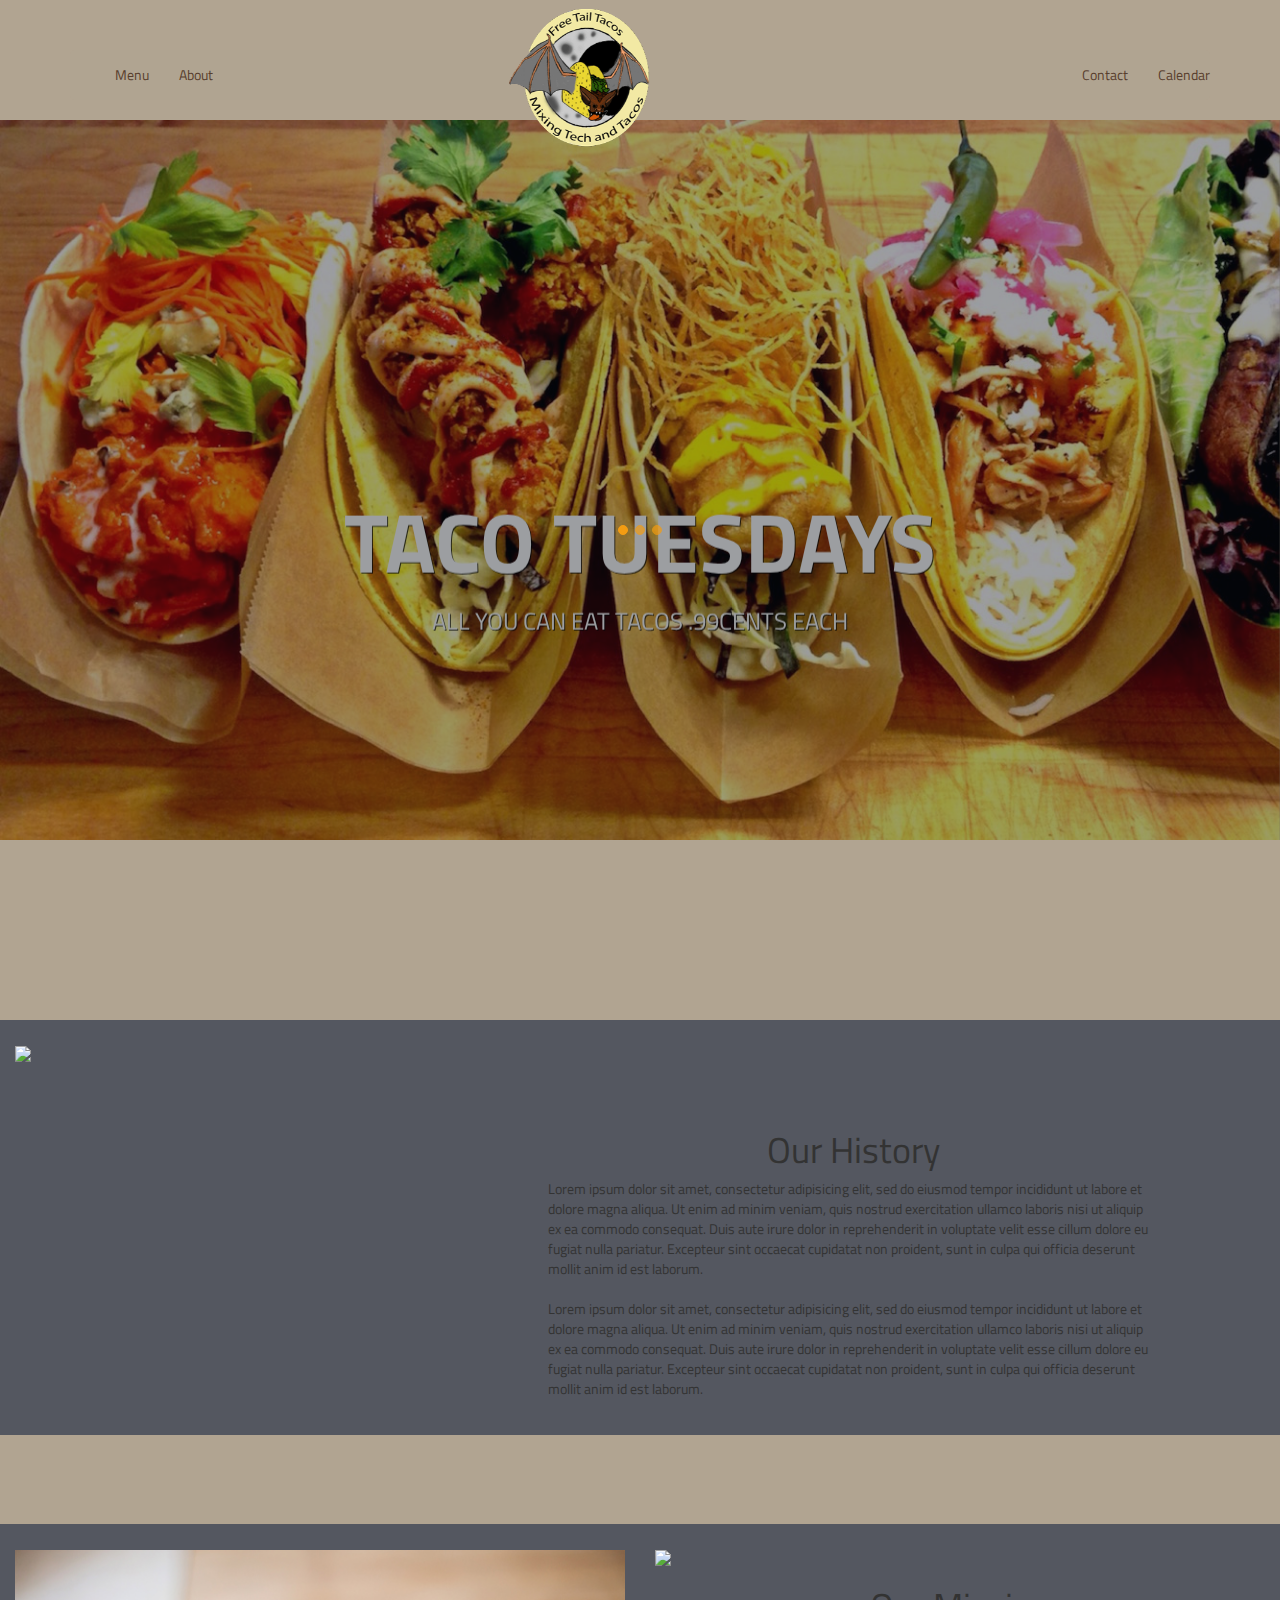
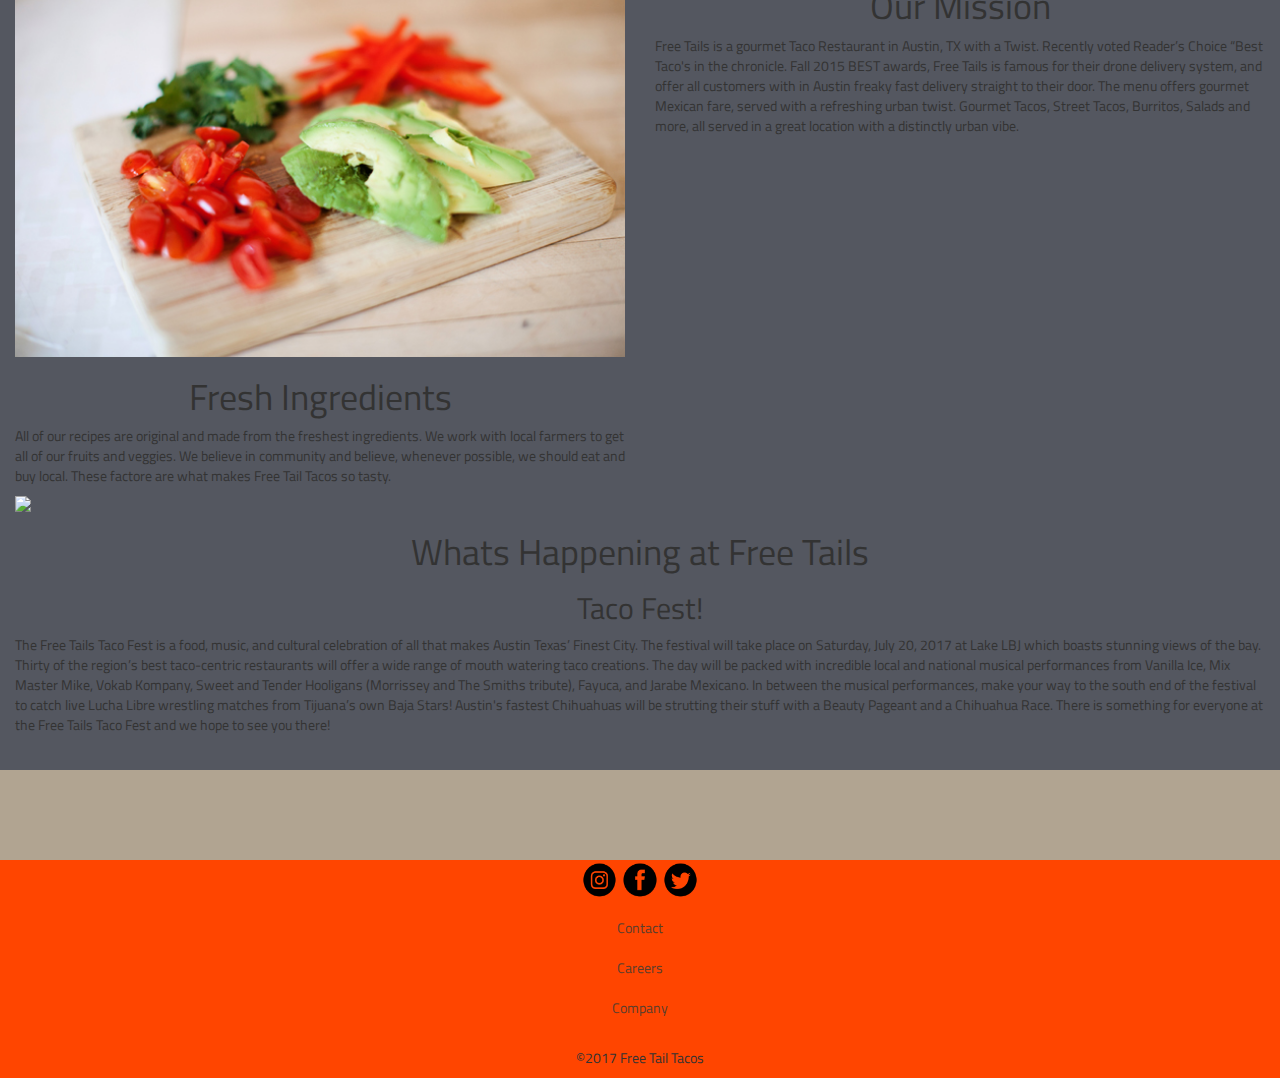
==== commit 67b5f03c: "add copy to fresh ingredients" ====
--- a/index.html
+++ b/index.html
@@ -73,8 +73,8 @@
       <div class="slide-1"></div>
        <div class="hero">
         <hgroup>
-            <h1>Taco Tuesday's</h1>
-            <h3>All you can eat taco .99 each</h3>
+            <h1>Taco Tuesdays</h1>
+            <h3>All you can eat tacos .99cents each</h3>
         </hgroup>
       </div>
     </div>
@@ -83,7 +83,7 @@
       <div class="hero">
         <hgroup>
             <h1>Taco Fest!</h1>
-            <h3>Bands, Contest and of Course Tacos!</h3>
+            <h3>Bands, Prizes &amp; of Course Tacos!</h3>
         </hgroup>
       </div>
     </div>
@@ -92,7 +92,7 @@
       <div class="hero">
         <hgroup>
             <h1>We are Austin!</h1>
-            <h3>Locally owned and ran!</h3>
+            <h3>Local and Delicious!</h3>
         </hgroup>
       </div>
     </div>
@@ -102,7 +102,7 @@
 <div class="container-fluid">
   <div class="droneInfo col-md-12">
     <div class="col-md-5">
-      <img class="tacocopter img-responsive" src="images/tacocopter.png" />
+      <img class="tacocopter img-responsive" src="images/drone.jpg" />
     </div>
     <div class="history col-md-6">
       <h1>Our History</h1>
@@ -114,6 +114,17 @@
         in reprehenderit in voluptate velit esse cillum dolore eu fugiat nulla
         pariatur. Excepteur sint occaecat cupidatat non proident, sunt in culpa
         qui officia deserunt mollit anim id est laborum.
+        <br />
+        <br />
+
+        Lorem ipsum dolor sit
+        amet, consectetur adipisicing elit, sed do
+        eiusmod tempor incididunt ut labore et dolore magna aliqua. Ut enim
+        ad minim veniam, quis nostrud exercitation ullamco laboris nisi ut
+         aliquip ex ea commodo consequat. Duis aute irure dolor
+        in reprehenderit in voluptate velit esse cillum dolore eu fugiat nulla
+        pariatur. Excepteur sint occaecat cupidatat non proident, sunt in culpa
+        qui officia deserunt mollit anim id est laborum.
       </p>
     </div>
   </div>
@@ -126,17 +137,15 @@
         <img class="img-responsive" src="images/fresh.jpg" />
         <h1>Fresh Ingredients</h1>
         <p>
-          Lorem ipsum dolor sit amet, consectetur adipisicing elit, sed do
-          eiusmod tempor incididunt ut labore et dolore magna aliqua. Ut enim
-          ad minim veniam, quis nostrud exercitation ullamco laboris nisi ut
-           aliquip ex ea commodo consequat. Duis aute irure dolor
-					in reprehenderit in voluptate velit esse cillum dolore eu fugiat nulla
-          pariatur. Excepteur sint occaecat cupidatat non proident, sunt in culpa
-          qui officia deserunt mollit anim id est laborum.
+          All of our recipes are original and made from the freshest ingredients.  We
+          work with local farmers to get all of our fruits and veggies.  We believe in
+          community and believe, whenever possible, we should eat and buy local.
+          These factore are what makes Free Tail Tacos so tasty.
+
         </p>
 			</div>
 			<div class="col-md-6">
-        <img class="img-responsive" src="images/mission.jpg" />
+        <img class="img-responsive" src="images/tacos.jpg" />
 
         <h1>Our Mission</h1>
         <p>
@@ -150,7 +159,7 @@
         </p>
 			</div>
 			<div class="col-md-12">
-        <img class="img-responsive" src="images/events.jpg" />
+        <img class="img-responsive" src="images/trucks.png" />
 
         <h1>Whats Happening at Free Tails</h1>
         <h2>Taco Fest!</h2>
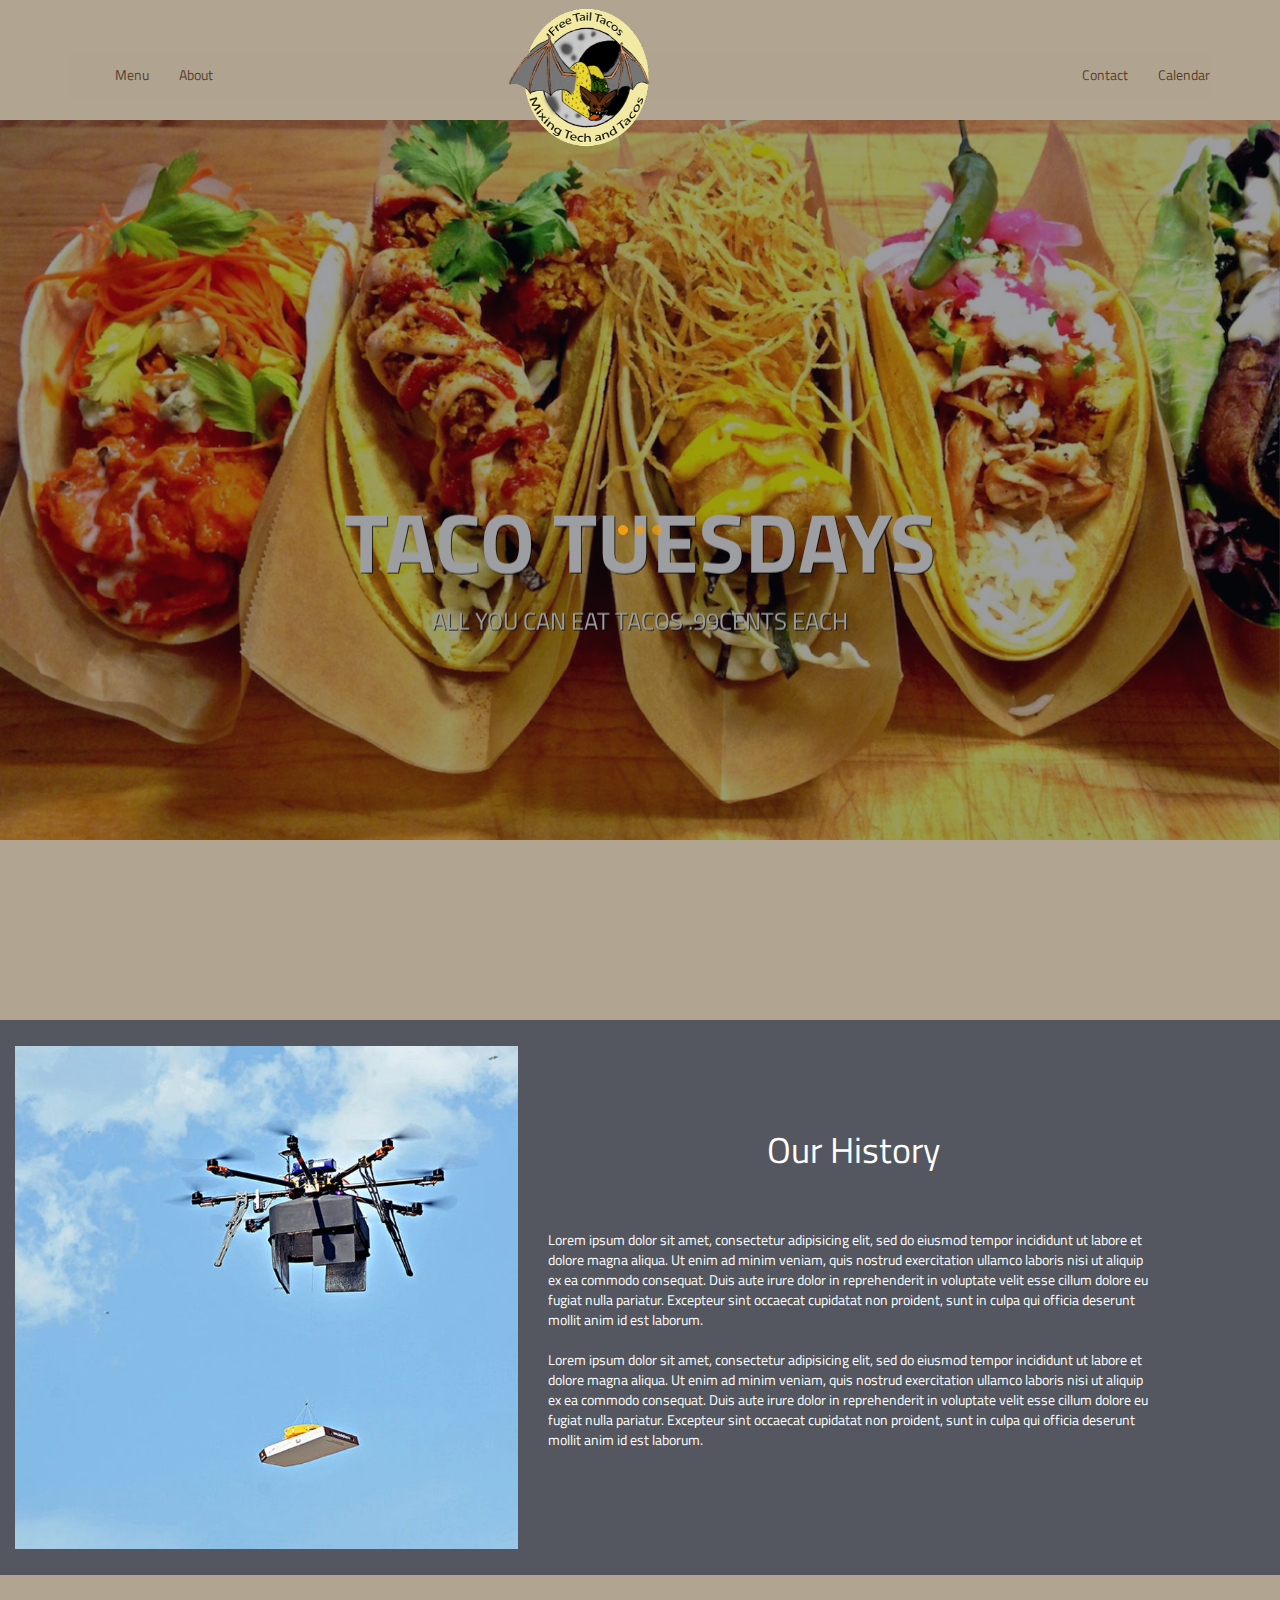
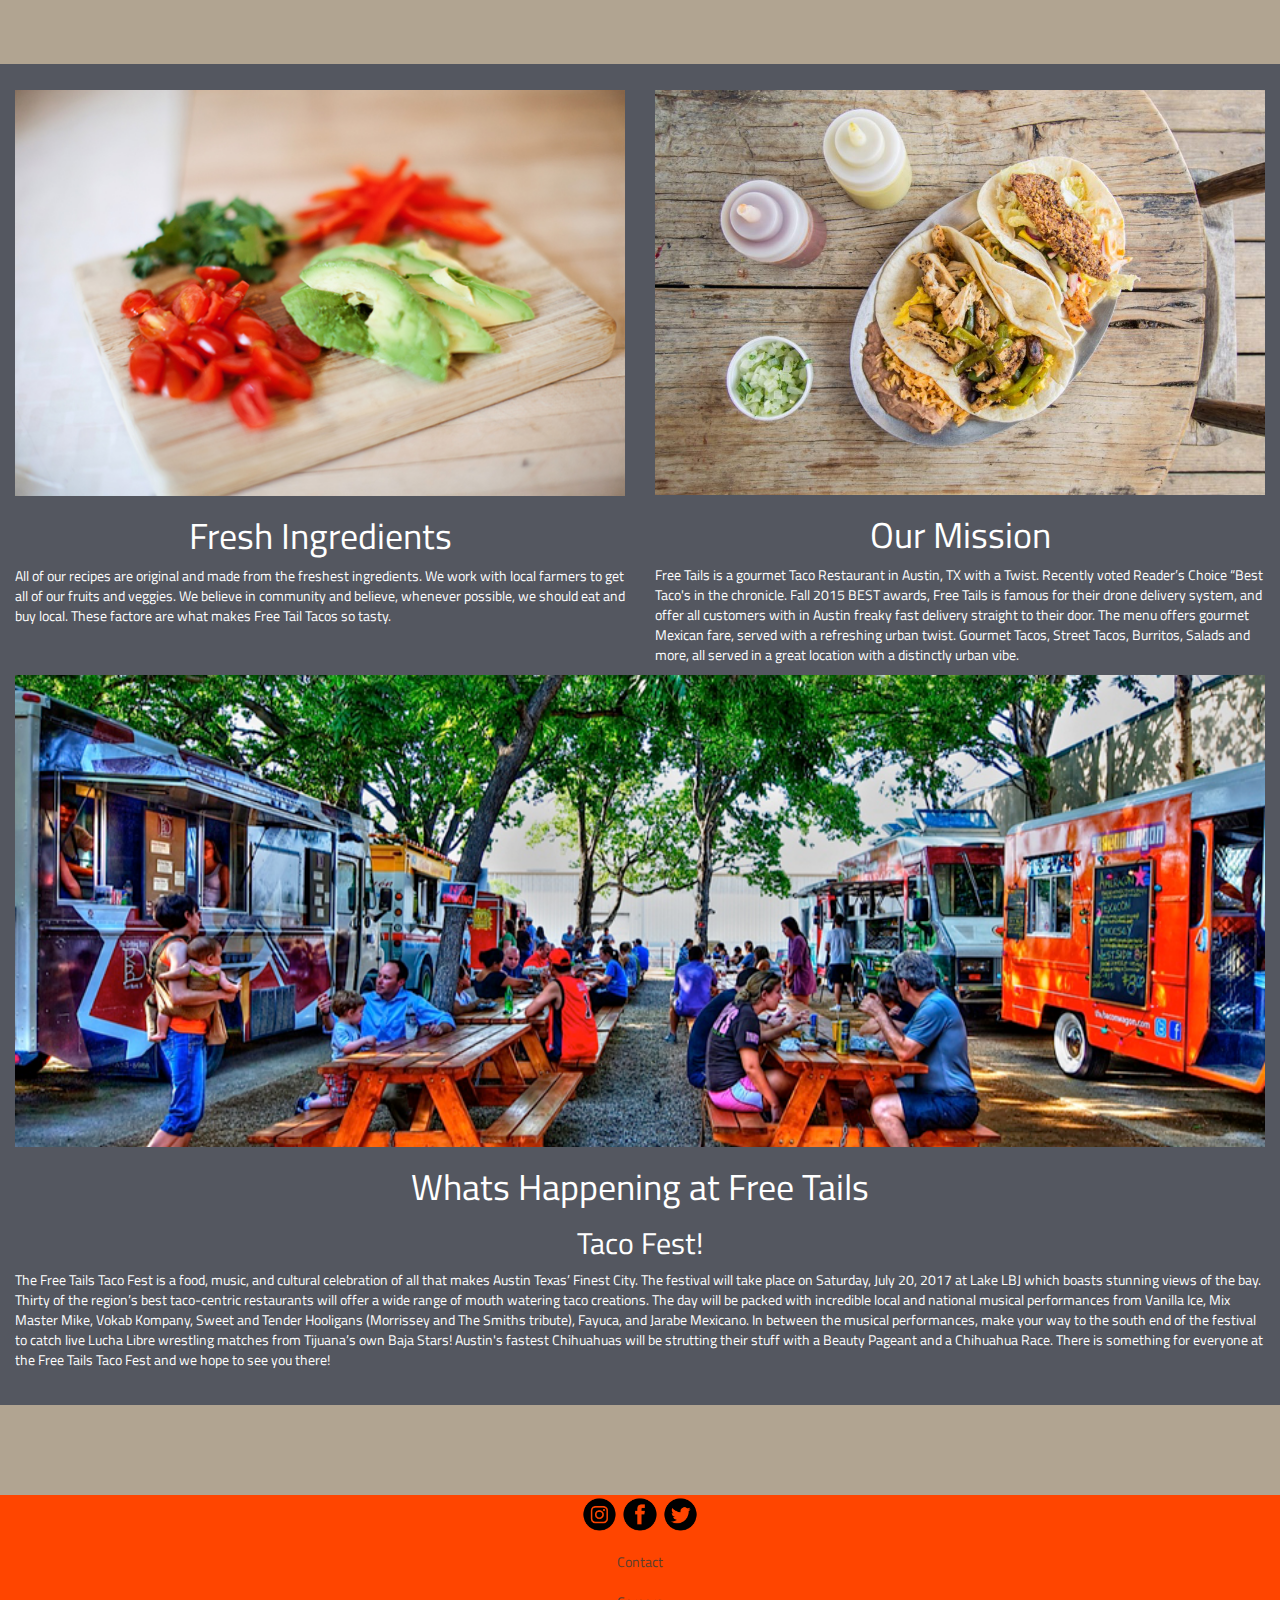
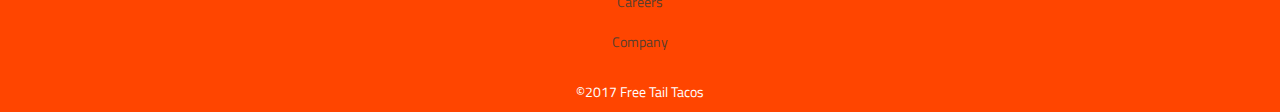
==== commit ac7a8142: "Make link for contact page active in index" ====
--- a/index.html
+++ b/index.html
@@ -4,11 +4,14 @@
 <head>
 	<title>Free Tail Taco | Mixin Tacos and Tech</title>
 	<meta charset="utf-8">
-	<link rel="stylesheet" href="css/reset.css" />
 	<meta name="viewport" content="width=device-width, initial-scale=1">
-	<link rel="stylesheet" href="http://maxcdn.bootstrapcdn.com/bootstrap/3.3.4/css/bootstrap.min.css">
+
+  <link rel="stylesheet" href="css/reset.css" />
+  <link rel="stylesheet" href="http://maxcdn.bootstrapcdn.com/bootstrap/3.3.4/css/bootstrap.min.css">
+
 	<script src="https://ajax.googleapis.com/ajax/libs/jquery/1.11.3/jquery.min.js"></script>
 	<script src="http://maxcdn.bootstrapcdn.com/bootstrap/3.3.4/js/bootstrap.min.js"></script>
+
 	<link rel="stylesheet" href="css/style.css" />
   <link href="https://fonts.googleapis.com/css?family=Titillium+Web" rel="stylesheet">
 
@@ -38,7 +41,7 @@
 						<li><a href="#">About</a></li>
 					</ul>
 					<ul class="nav navbar-nav navbar-right">
-						<li><a href="#">Contact</a></li>
+						<li><a href="contact.html">Contact</a></li>
 						<li><a href="#">Calendar</a></li>
 					</ul>
 				</div>
--- a/css/style.css
+++ b/css/style.css
@@ -3,6 +3,7 @@
 body {
 	background-color: rgb(177, 164, 145);
 	font-family: 'Titillium Web', sans-serif;
+  color: #fff;
 }
 
 div.container-fluid {
@@ -239,6 +240,7 @@
 }
 
 .history>p {
+  margin-top: 10%;
 	text-align: left;
 }
 
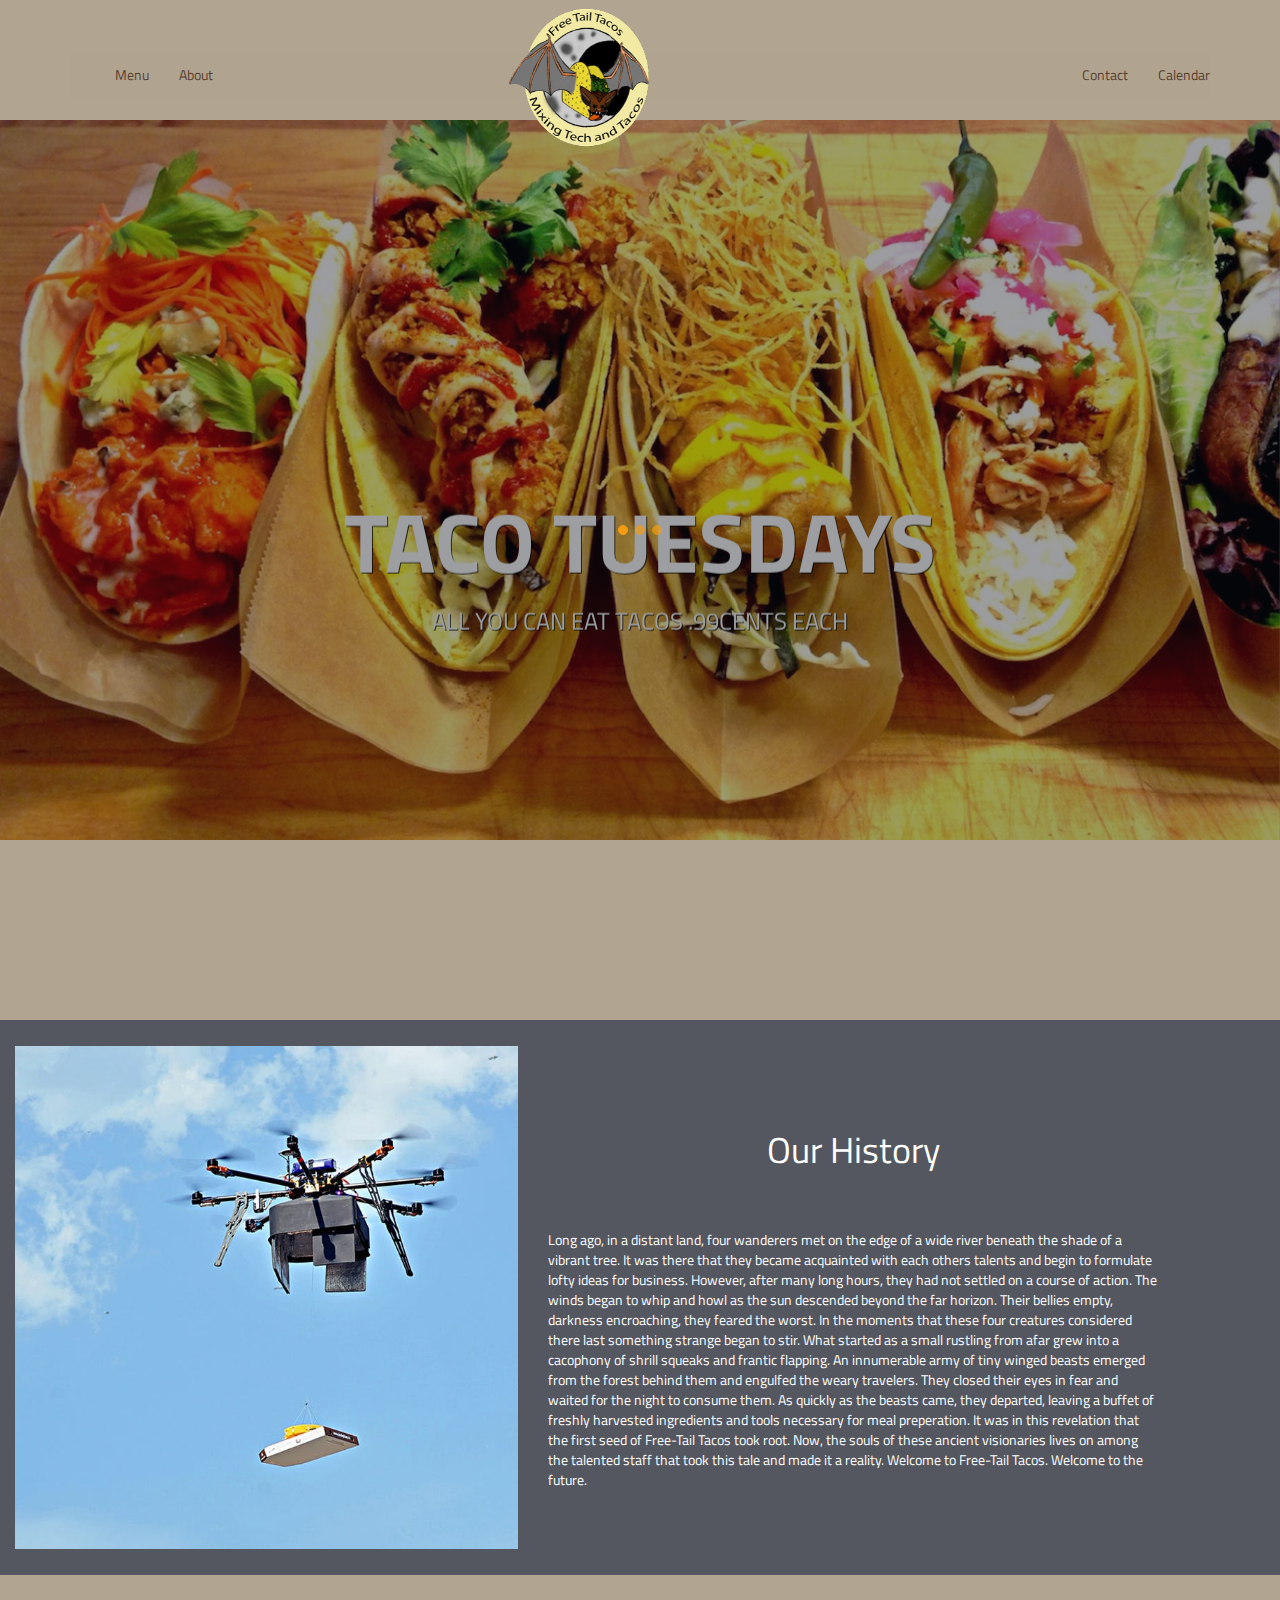
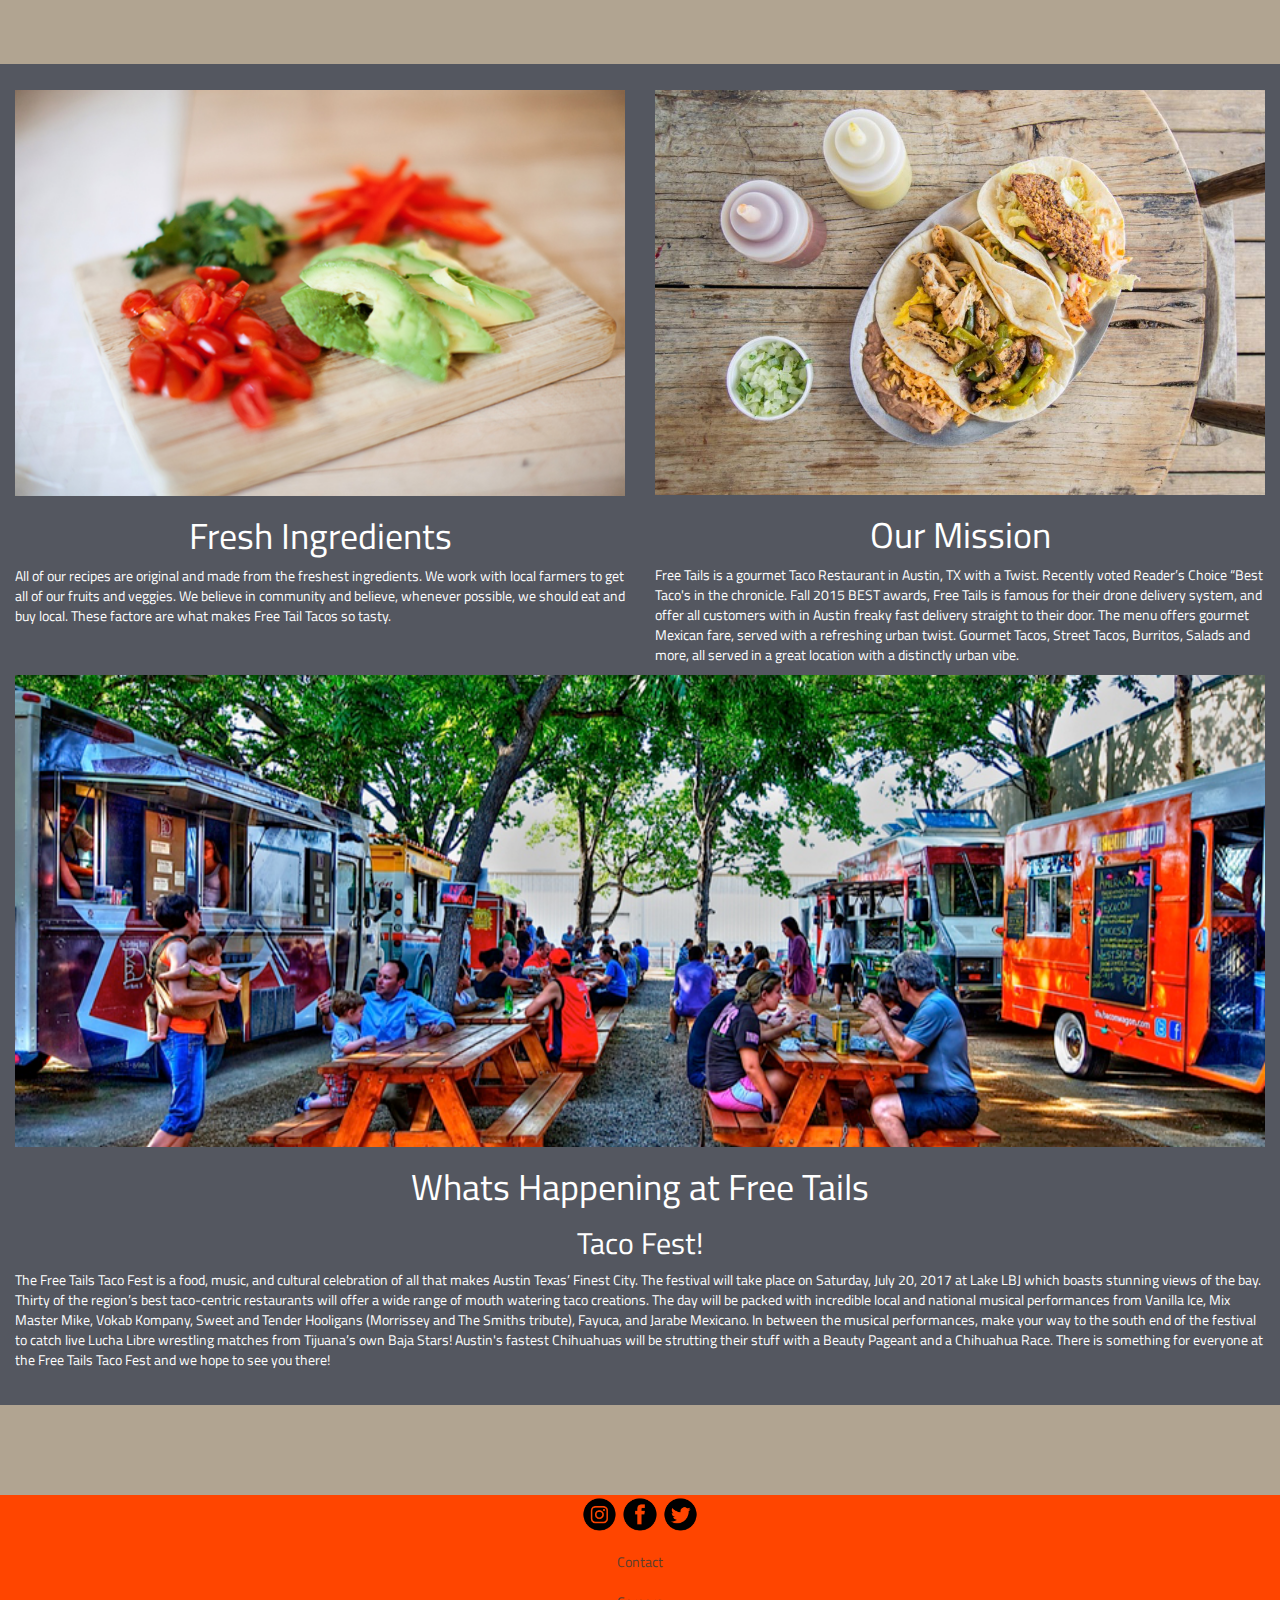
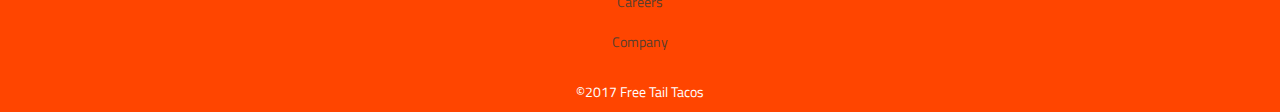
==== commit 0a8dbddf: "About Page and Our History updated" ====
--- a/index.html
+++ b/index.html
@@ -4,14 +4,11 @@
 <head>
 	<title>Free Tail Taco | Mixin Tacos and Tech</title>
 	<meta charset="utf-8">
+	<link rel="stylesheet" href="css/reset.css" />
 	<meta name="viewport" content="width=device-width, initial-scale=1">
-
-  <link rel="stylesheet" href="css/reset.css" />
-  <link rel="stylesheet" href="http://maxcdn.bootstrapcdn.com/bootstrap/3.3.4/css/bootstrap.min.css">
-
+	<link rel="stylesheet" href="http://maxcdn.bootstrapcdn.com/bootstrap/3.3.4/css/bootstrap.min.css">
 	<script src="https://ajax.googleapis.com/ajax/libs/jquery/1.11.3/jquery.min.js"></script>
 	<script src="http://maxcdn.bootstrapcdn.com/bootstrap/3.3.4/js/bootstrap.min.js"></script>
-
 	<link rel="stylesheet" href="css/style.css" />
   <link href="https://fonts.googleapis.com/css?family=Titillium+Web" rel="stylesheet">
 
@@ -38,10 +35,10 @@
 				<div id="navbar9" class="navbar-collapse collapse">
 					<ul class="nav navbar-nav navbar-left">
 						<li><a href="#">Menu</a></li>
-						<li><a href="#">About</a></li>
+						<li><a href="About.html">About</a></li>
 					</ul>
 					<ul class="nav navbar-nav navbar-right">
-						<li><a href="contact.html">Contact</a></li>
+						<li><a href="#">Contact</a></li>
 						<li><a href="#">Calendar</a></li>
 					</ul>
 				</div>
@@ -110,24 +107,17 @@
     <div class="history col-md-6">
       <h1>Our History</h1>
       <p>
-        Lorem ipsum dolor sit amet, consectetur adipisicing elit, sed do
-        eiusmod tempor incididunt ut labore et dolore magna aliqua. Ut enim
-        ad minim veniam, quis nostrud exercitation ullamco laboris nisi ut
-         aliquip ex ea commodo consequat. Duis aute irure dolor
-        in reprehenderit in voluptate velit esse cillum dolore eu fugiat nulla
-        pariatur. Excepteur sint occaecat cupidatat non proident, sunt in culpa
-        qui officia deserunt mollit anim id est laborum.
-        <br />
-        <br />
-
-        Lorem ipsum dolor sit
-        amet, consectetur adipisicing elit, sed do
-        eiusmod tempor incididunt ut labore et dolore magna aliqua. Ut enim
-        ad minim veniam, quis nostrud exercitation ullamco laboris nisi ut
-         aliquip ex ea commodo consequat. Duis aute irure dolor
-        in reprehenderit in voluptate velit esse cillum dolore eu fugiat nulla
-        pariatur. Excepteur sint occaecat cupidatat non proident, sunt in culpa
-        qui officia deserunt mollit anim id est laborum.
+      	Long ago, in a distant land, four wanderers met on the edge of a wide river beneath the shade of a vibrant tree.
+				It was there that they became acquainted with each others talents and begin to formulate lofty ideas for business. However, after many
+				long hours, they had not settled on a course of action. The winds began to whip and howl as the sun descended beyond the far horizon. Their bellies
+				empty, darkness encroaching, they feared the worst. In the moments
+				that these four creatures considered there last something strange began to stir. What started as a small rustling from afar grew into a
+				cacophony of shrill squeaks and frantic flapping. An innumerable army of tiny winged beasts emerged from the forest behind them and
+				engulfed the weary travelers. They closed their eyes in fear and waited for the night to consume them. As quickly as the beasts came,
+				they departed, leaving a buffet of freshly harvested ingredients and tools necessary for meal preperation.
+				 It was in this revelation that the first seed of Free-Tail Tacos took root. Now, the
+				souls of these ancient visionaries lives on among the talented staff that took this tale and made it a reality. Welcome to Free-Tail Tacos.
+				Welcome to the future.
       </p>
     </div>
   </div>
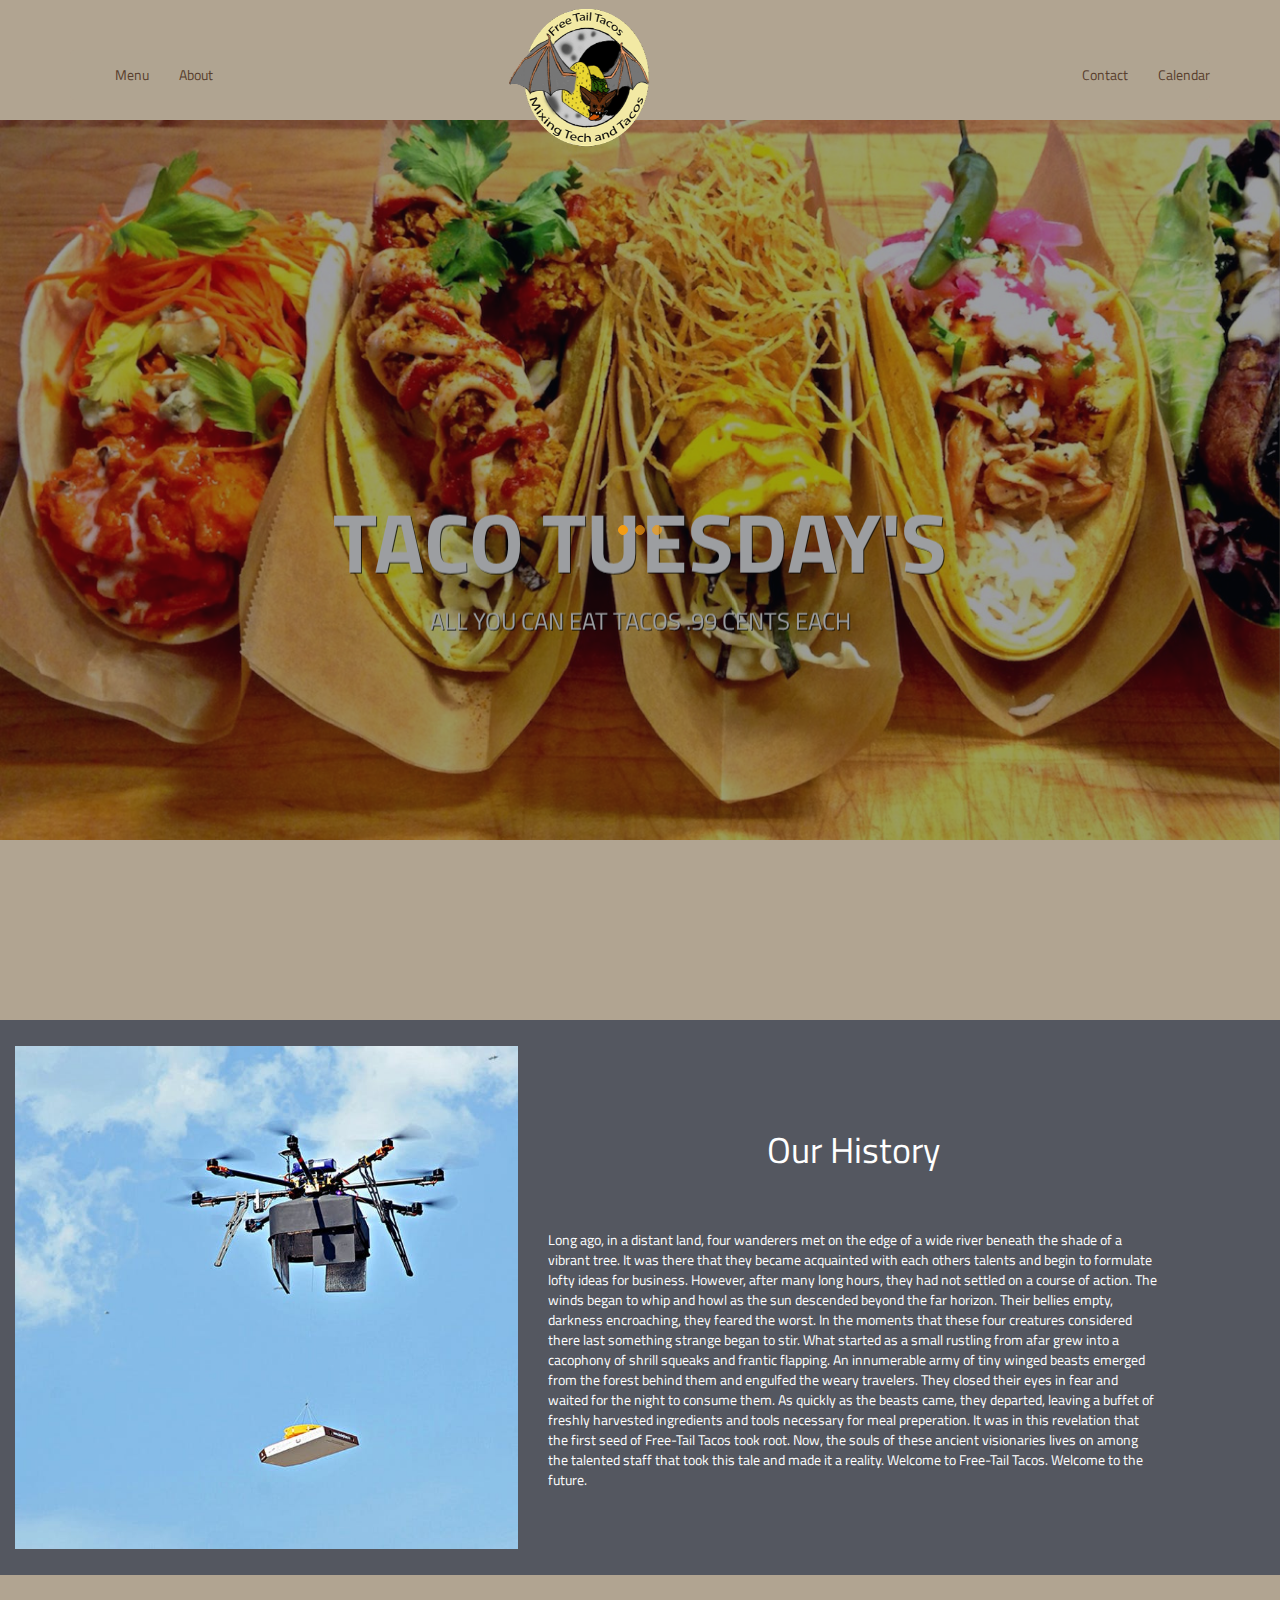
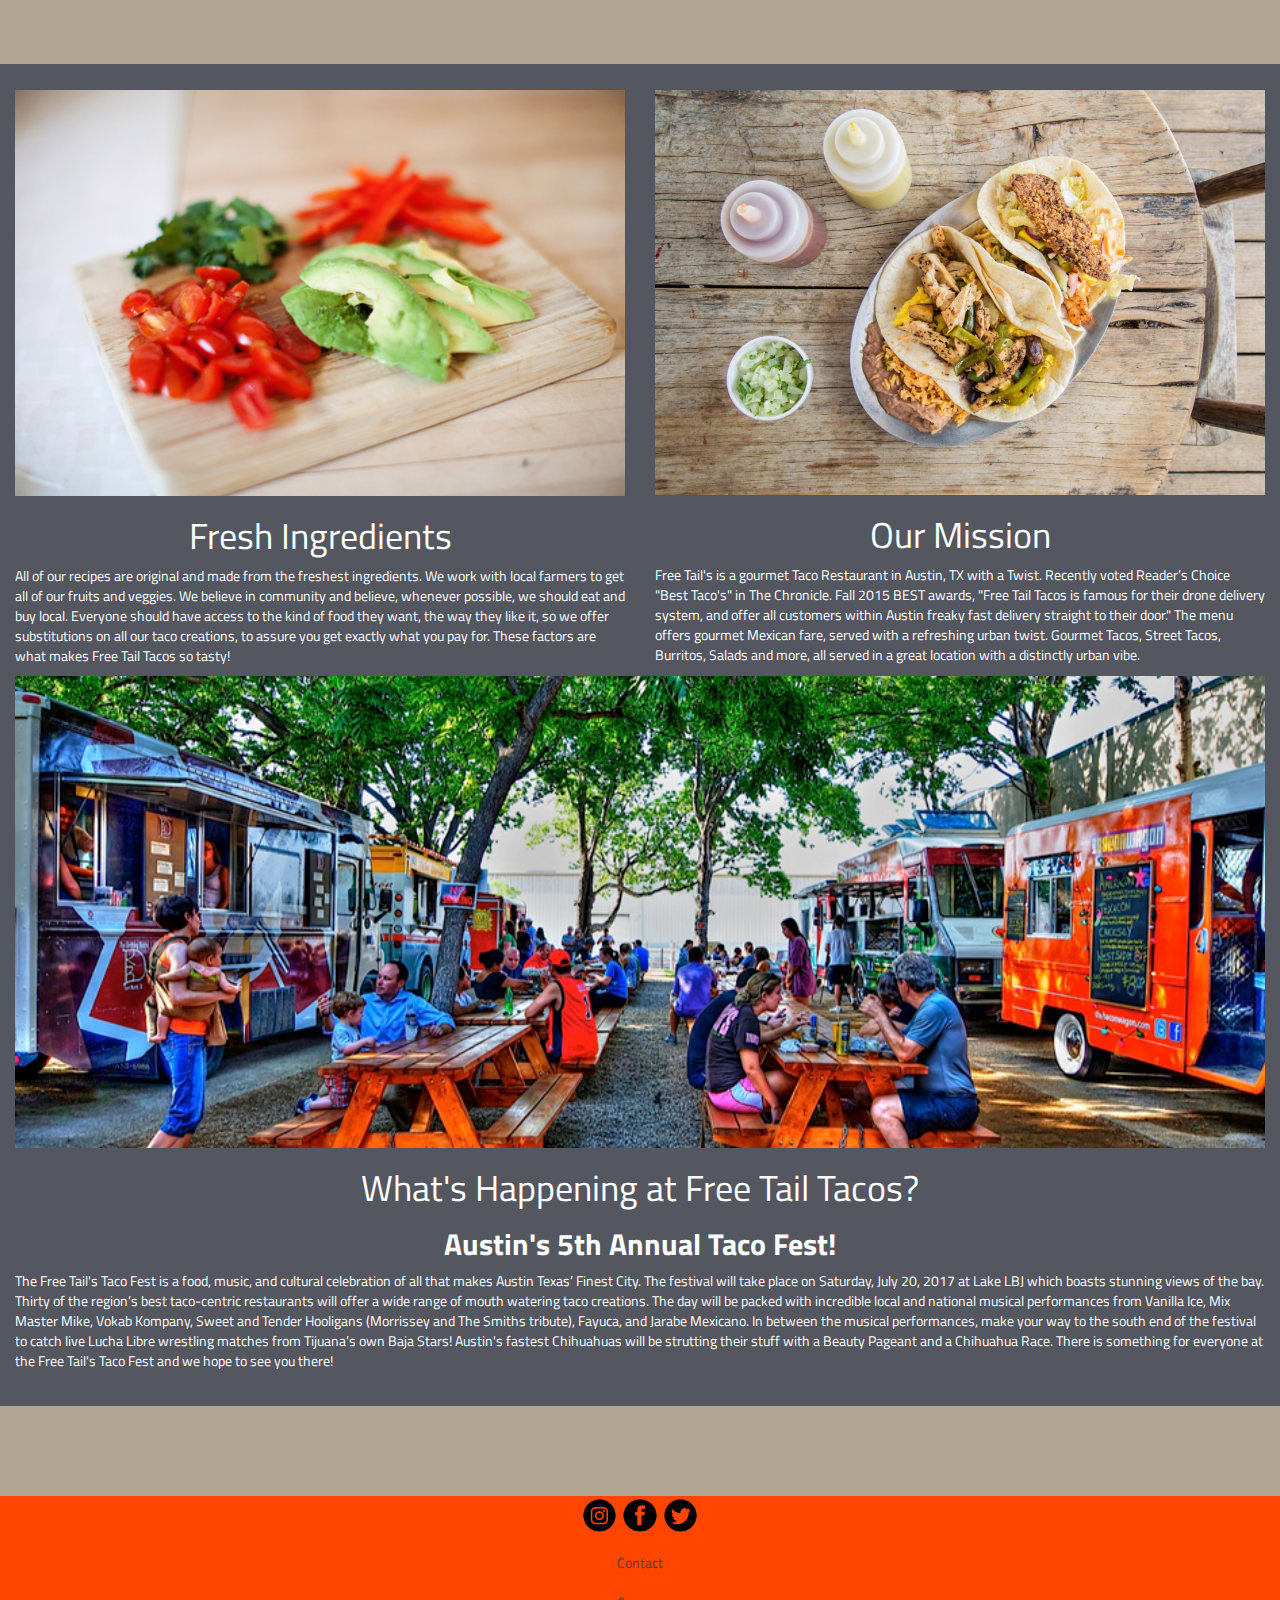
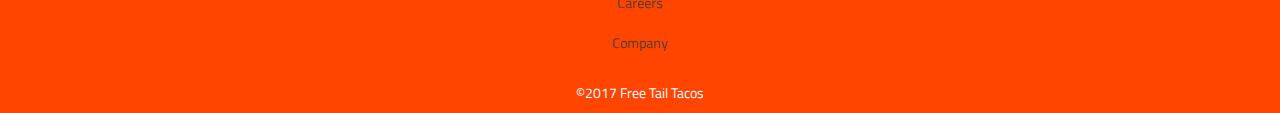
==== commit 183f4a24: "Merge branch 'master' of https://github.com/McQueenMeghan/Free-Tail-Tacos" ====
--- a/index.html
+++ b/index.html
@@ -2,13 +2,16 @@
 <html lang="en">
 
 <head>
-	<title>Free Tail Taco | Mixin Tacos and Tech</title>
+	<title>Free Tail Taco | Mixin' Tacos and Tech</title>
 	<meta charset="utf-8">
-	<link rel="stylesheet" href="css/reset.css" />
 	<meta name="viewport" content="width=device-width, initial-scale=1">
-	<link rel="stylesheet" href="http://maxcdn.bootstrapcdn.com/bootstrap/3.3.4/css/bootstrap.min.css">
+
+  <link rel="stylesheet" href="css/reset.css" />
+  <link rel="stylesheet" href="http://maxcdn.bootstrapcdn.com/bootstrap/3.3.4/css/bootstrap.min.css">
+
 	<script src="https://ajax.googleapis.com/ajax/libs/jquery/1.11.3/jquery.min.js"></script>
 	<script src="http://maxcdn.bootstrapcdn.com/bootstrap/3.3.4/js/bootstrap.min.js"></script>
+
 	<link rel="stylesheet" href="css/style.css" />
   <link href="https://fonts.googleapis.com/css?family=Titillium+Web" rel="stylesheet">
 
@@ -38,7 +41,7 @@
 						<li><a href="About.html">About</a></li>
 					</ul>
 					<ul class="nav navbar-nav navbar-right">
-						<li><a href="#">Contact</a></li>
+						<li><a href="contact.html">Contact</a></li>
 						<li><a href="#">Calendar</a></li>
 					</ul>
 				</div>
@@ -73,8 +76,8 @@
       <div class="slide-1"></div>
        <div class="hero">
         <hgroup>
-            <h1>Taco Tuesdays</h1>
-            <h3>All you can eat tacos .99cents each</h3>
+            <h1>Taco Tuesday's</h1>
+            <h3>All you can eat tacos .99 cents each</h3>
         </hgroup>
       </div>
     </div>
@@ -132,8 +135,10 @@
         <p>
           All of our recipes are original and made from the freshest ingredients.  We
           work with local farmers to get all of our fruits and veggies.  We believe in
-          community and believe, whenever possible, we should eat and buy local.
-          These factore are what makes Free Tail Tacos so tasty.
+          community and believe, whenever possible, we should eat and buy local. Everyone
+					should have access to the kind of food they want, the way they like it, so we offer substitutions on
+					all our taco creations, to assure you get exactly what you pay for.
+					These factors are what makes Free Tail Tacos so tasty!
 
         </p>
 			</div>
@@ -142,10 +147,10 @@
 
         <h1>Our Mission</h1>
         <p>
-        Free Tails is a gourmet Taco Restaurant in Austin, TX with a Twist.
-        Recently voted Reader’s Choice “Best Taco's in the chronicle.
-        Fall 2015 BEST awards, Free Tails is famous for their drone delivery system, and offer
-        all customers with in Austin freaky fast delivery straight to their door.
+        Free Tail's is a gourmet Taco Restaurant in Austin, TX with a Twist.
+        Recently voted Reader’s Choice "Best Taco's" in The Chronicle.
+        Fall 2015 BEST awards, "Free Tail Tacos is famous for their drone delivery system, and offer
+        all customers within Austin freaky fast delivery straight to their door."
         The menu offers gourmet Mexican fare, served with a refreshing urban twist.
         Gourmet Tacos, Street Tacos, Burritos, Salads and more, all served in
         a great location with a distinctly urban vibe.
@@ -154,10 +159,10 @@
 			<div class="col-md-12">
         <img class="img-responsive" src="images/trucks.png" />
 
-        <h1>Whats Happening at Free Tails</h1>
-        <h2>Taco Fest!</h2>
+        <h1>What's Happening at Free Tail Tacos?</h1>
+        <h2><b> Austin's 5th Annual Taco Fest!</b></h2>
         <p>
-          The Free Tails Taco Fest is a food, music, and cultural celebration of
+          The Free Tail's Taco Fest is a food, music, and cultural celebration of
           all that makes Austin Texas’ Finest City. The festival will take
           place on Saturday, July 20, 2017 at Lake LBJ which boasts stunning views of the bay.
           Thirty of the region’s best taco-centric restaurants will offer a wide
@@ -169,7 +174,7 @@
           festival to catch live Lucha Libre wrestling matches from Tijuana’s own Baja Stars!
           Austin's fastest Chihuahuas will be strutting their stuff with a Beauty Pageant
           and a Chihuahua Race.
-          There is something for everyone at the Free Tails Taco Fest and we
+          There is something for everyone at the Free Tail's Taco Fest and we
           hope to see you there!
         </p>
 			</div>
